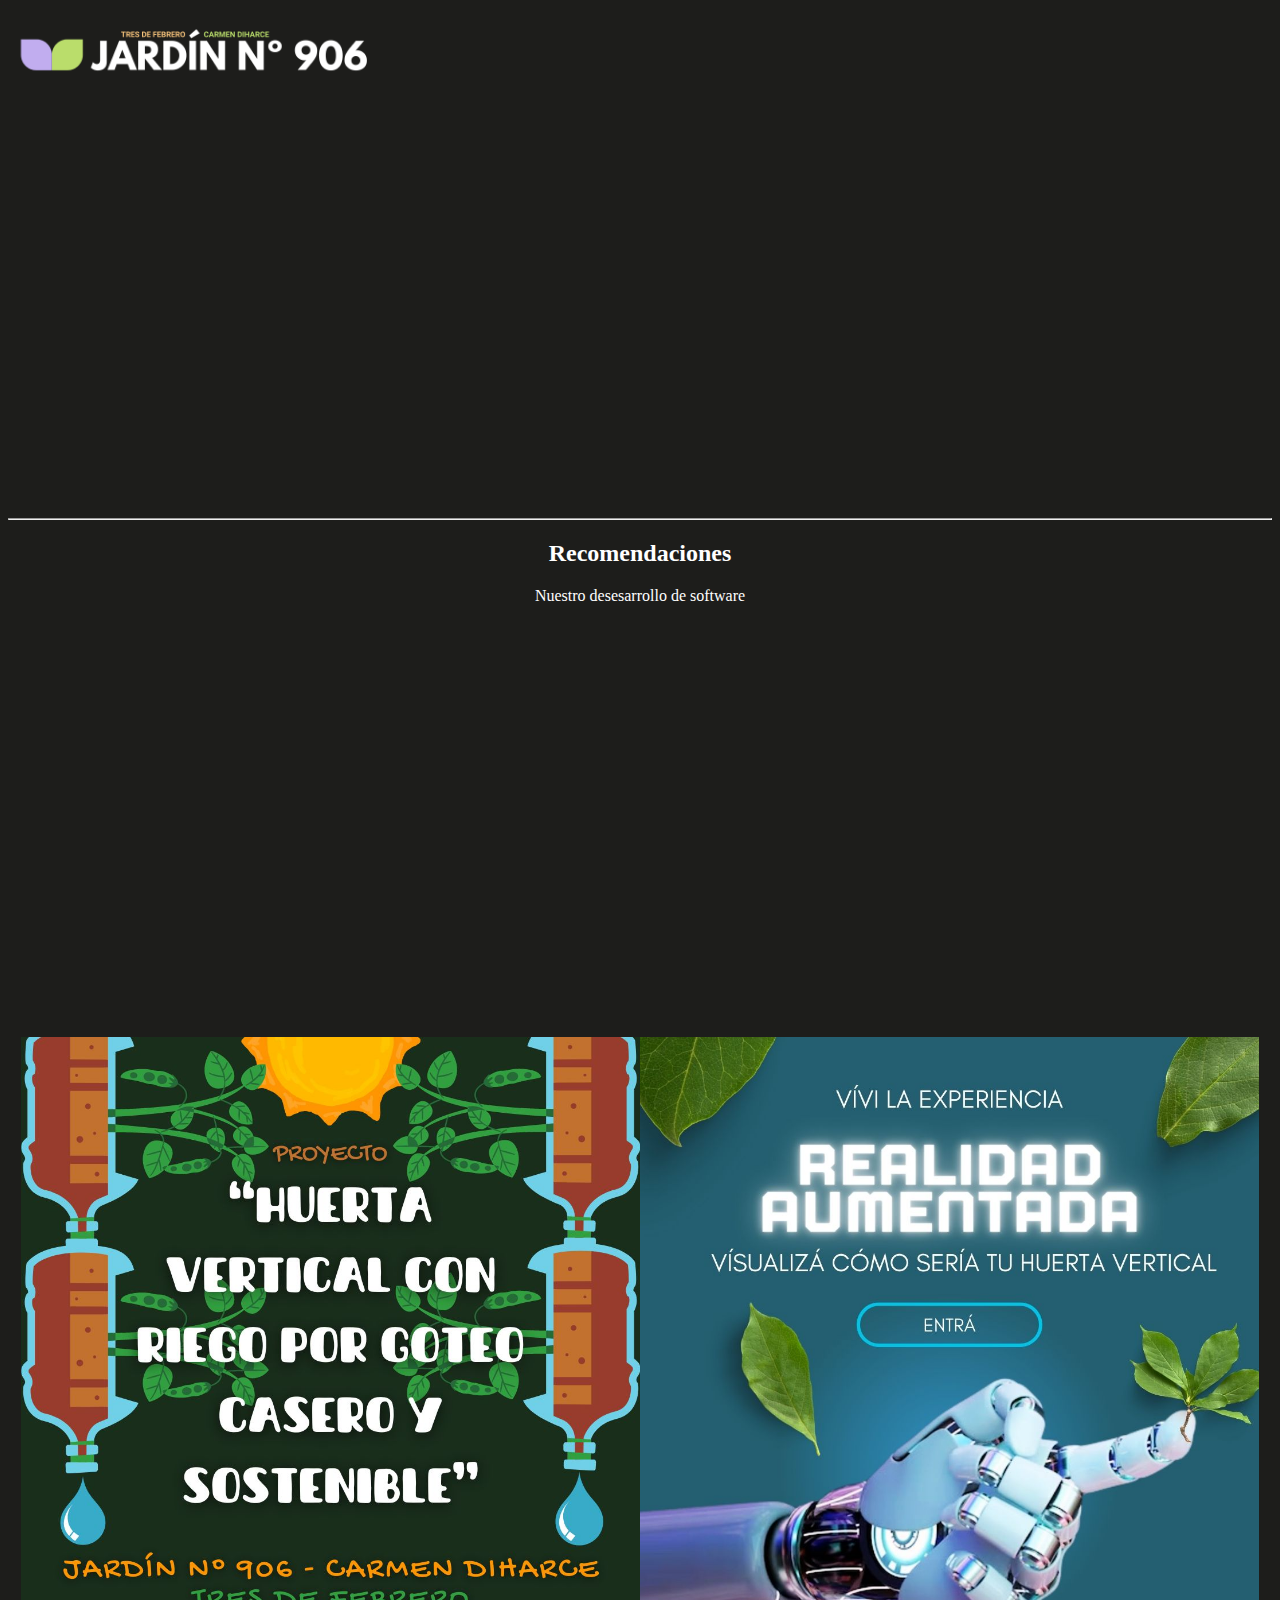
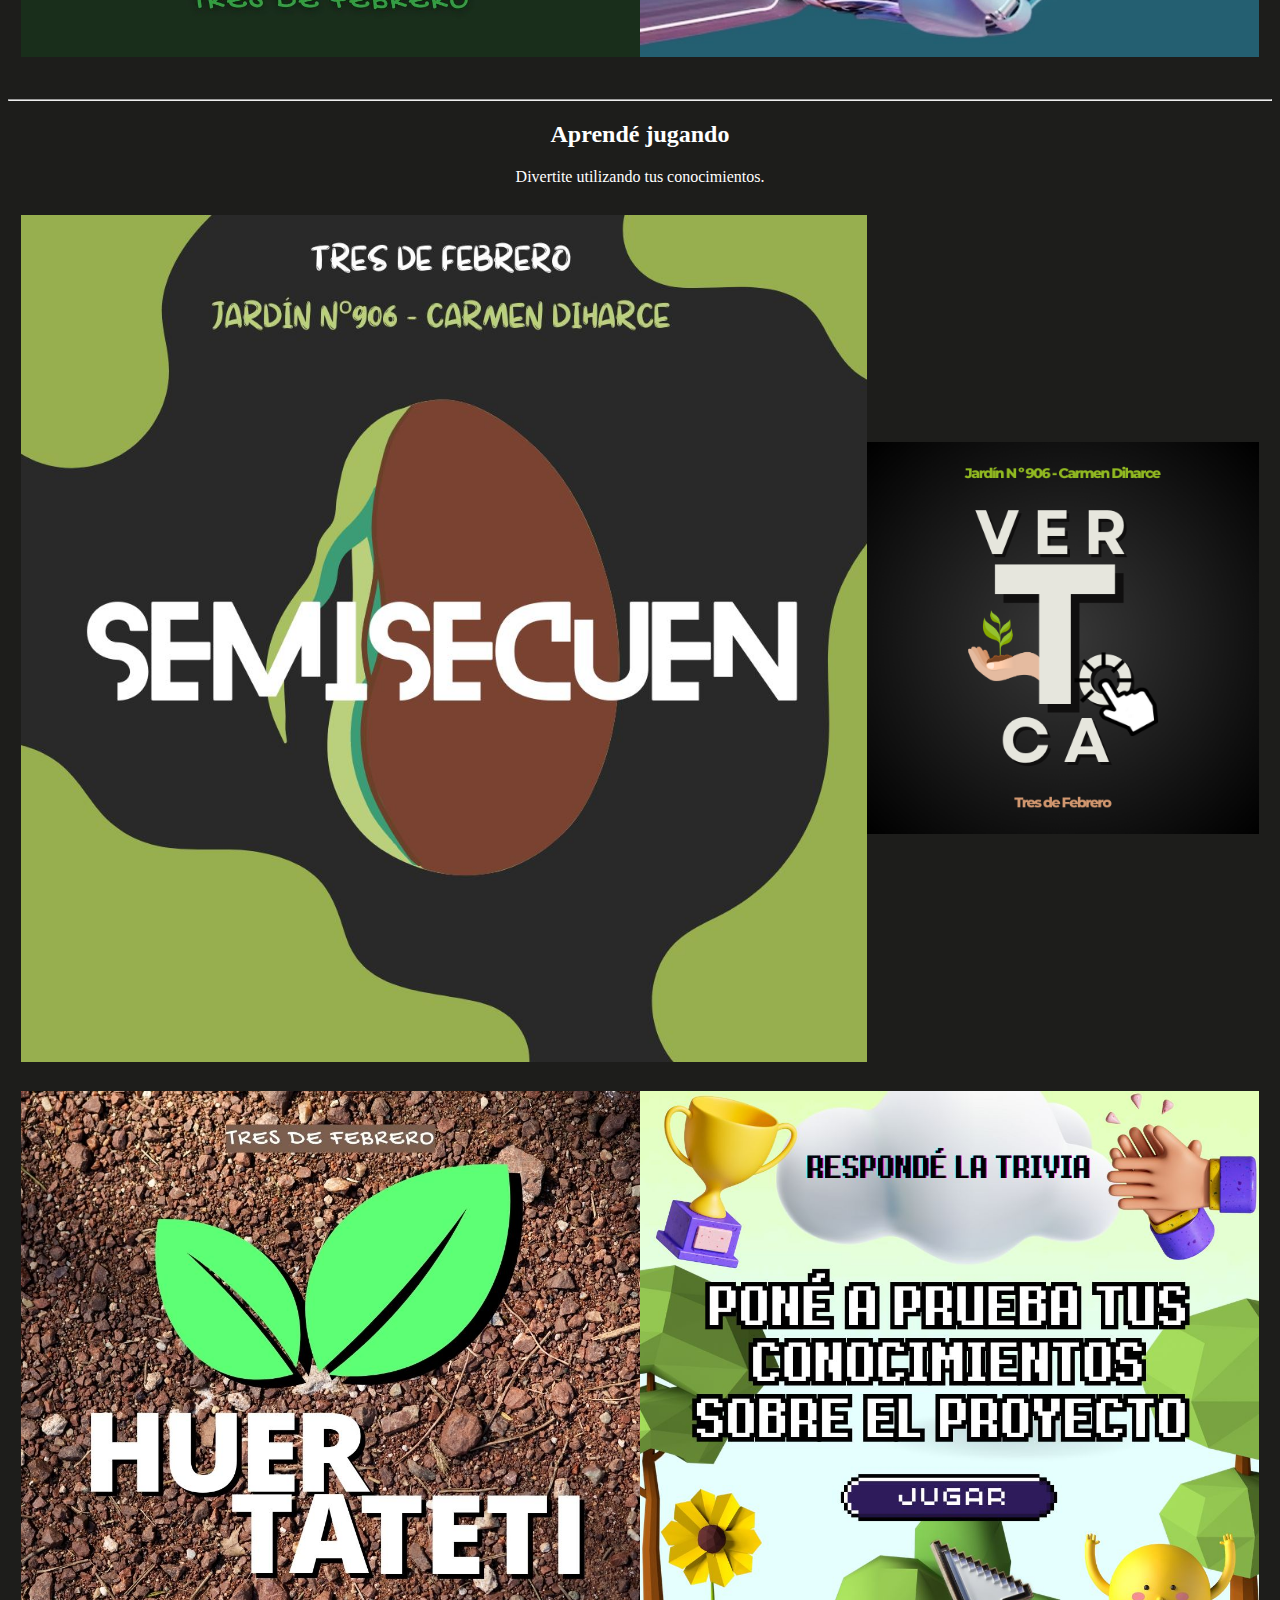
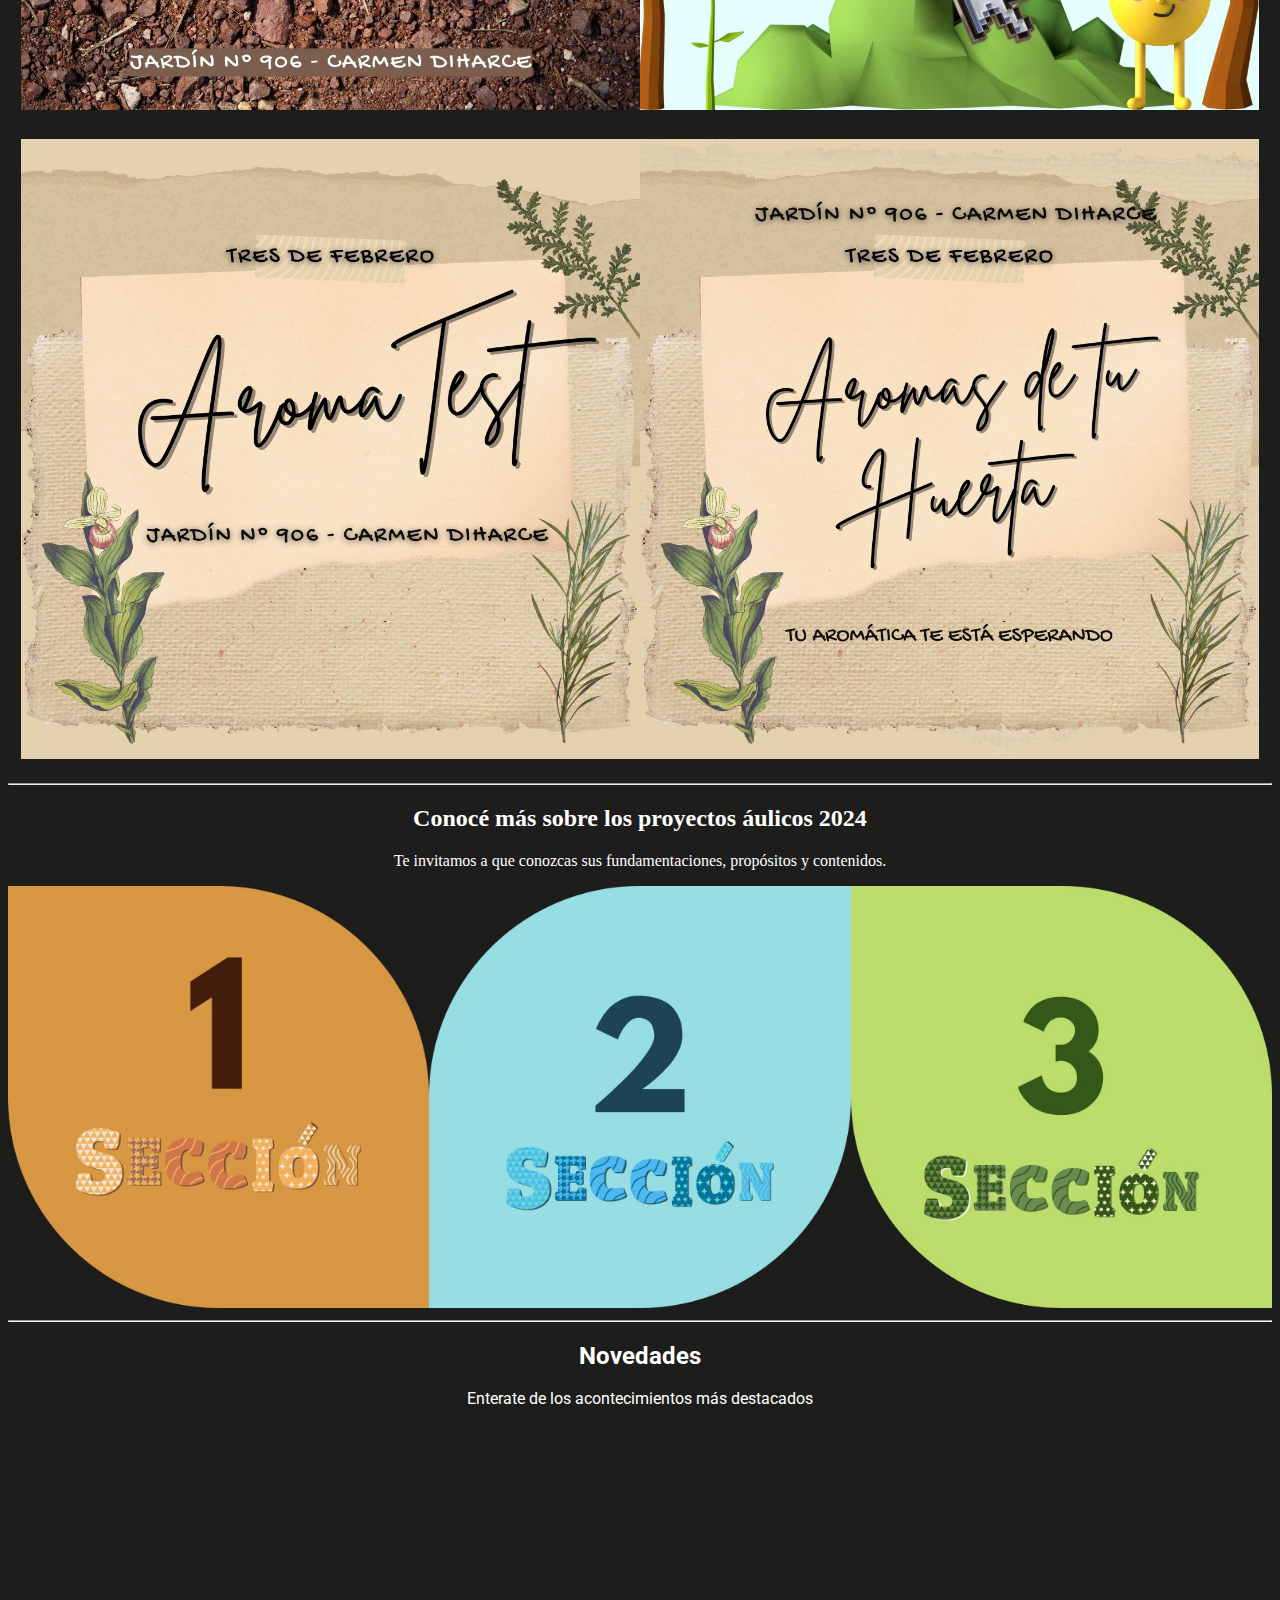
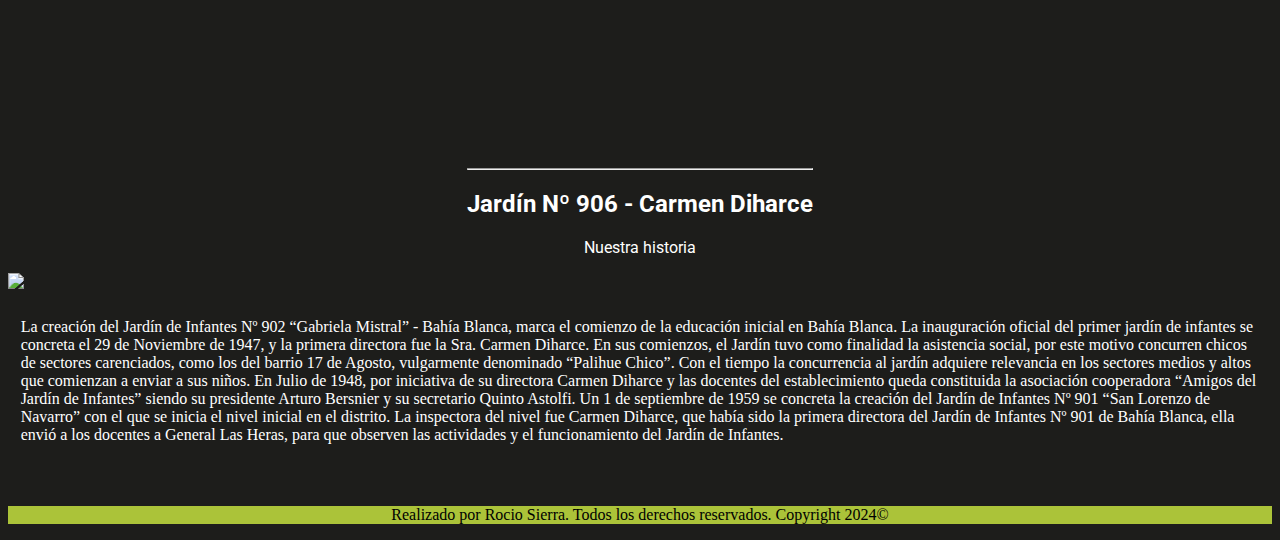
==== index.html @ 46087d5c "Encuesta, gráfico y diseño" ====
<!DOCTYPE html>
<html lang="es">

<head>
    <meta charset="UTF-8">
    <meta name="description" content="Jardín Nº 906" />
    <meta name="keywords" content="Educación" />
    <meta name="author" content="Rocio Sierra" />
    <title>Jardín Nº 906 - Carmen Diharce - Tres de Febrero</title>
    <link rel="stylesheet" href="styles.css">
    <link href="https://cdn.jsdelivr.net/npm/bootstrap@5.0.2/dist/css/bootstrap.min.css" rel="stylesheet"
        integrity="sha384-EVSTQN3/azprG1Anm3QDgpJLIm9Nao0Yz1ztcQTwFspd3yD65VohhpuuCOmLASjC" crossorigin="anonymous">
    <link rel="preconnect" href="https://fonts.googleapis.com">
    <link rel="preconnect" href="https://fonts.gstatic.com" crossorigin>
    <link
        href="https://fonts.googleapis.com/css2?family=Roboto:ital,wght@0,100;0,300;0,400;0,500;0,700;0,900;1,100;1,300;1,400;1,500;1,700;1,900&display=swap"
        rel="stylesheet">
    <link
        href="https://fonts.googleapis.com/css2?family=League+Spartan:wght@100..900&family=Roboto:ital,wght@0,100;0,300;0,400;0,500;0,700;0,900;1,100;1,300;1,400;1,500;1,700;1,900&display=swap"
        rel="stylesheet">
</head>


<body style="background-color: #1D1D1B;">
    <nav class="navbar" style="background-color: #1D1D1B;">
        <div class="container-fluid">
            <a class="navbar-brand">
                <img src="./images/JI906.png" alt="Logo" width="30%">
            </a>
        </div>
    </nav>

    <header>

        <div class="col">
            <div class="row">
                <video autoplay loop muted>
                    <source src="./videos/distrital.mp4" type="video/mp4" />
                </video>
            </div>
            
            <br>
            <div clase= "row" style="text-align: center;">
                <hr class="my-4">
                <h2 class="display-4" style="color: white;">Recomendaciones</h2>
                <p class="lead" style="color: white;">Nuestro desesarrollo de software</p>
            </div>
            <div class="row">
                <video autoplay loop muted>
                    <source src="./videos/video34 (1).mp4" type="video/mp4" />
                </video>
            </div>
        </div>
        </div>
    </header>



    <br>

    <main>
        <div class='row' style="padding: 1%;">

            <div class='col'>
                <div class='card'>
                    <a class="stretched-link"
                        href="https://ji906carmendiharce3f.github.io/paginaprincipal/3sec.html"></a>
                    <img src='./images/p.jpg' style="overflow: hidden; width: 100%">
                </div>
            </div>
            <div class='col'>
                <div class='card'>
                    <a class="stretched-link " href="https://mywebar.com/p/huerta-vertical-ji9063df">
                    </a>
                    <img src='./images/ar.jpg' style="overflow: hidden; width: 100%">
                </div>
            </div>

        </div>

        <br>

        <section>
            <div id="Juego" style="text-align: center;">
                <hr class="my-4">
                <h2 class="display-4" style="color: white;">Aprendé jugando</h2>
                <p class="lead" style="color: white;">Divertite utilizando tus conocimientos.</p>
            </div>
            <div class='row' style="padding: 1%;">
                <div class='col'>
                    <div class='card'>
                        <a class="stretched-link" href=""></a>
                        <img src='./images/SemiSecuen.jpg' style="overflow: hidden; width: 100%">
                    </div>
                </div>
                <div class='col'>
                    <div class='card'>
                        <a class="stretched-link" href=""></a>
                        <img src='./images/vertoca.png' style="overflow: hidden; width: 100%">
                    </div>
                </div>

            </div>
            <div class='row' style="padding: 1%;">
                <div class='col'>
                    <div class='card'>
                        <a class="stretched-link" href="https://ji906carmendiharce3f.github.io/huertateti/"></a>
                        <img src='./images/huertateti.jpg' style="overflow: hidden; width: 100%">
                    </div>
                </div>
                <div class='col'>
                    <div class='card'>
                        <a class="stretched-link"
                            href="https://kahoot.it/challenge/03056722?challenge-id=ff71f699-263e-4f38-8a6c-b311dd06b0fb_1719362216821"></a>
                        <img src='./images/juego.jpg' style="overflow: hidden; width: 100%">
                    </div>
                </div>

            </div>
            <div class='row' style="padding: 1%;">

                <div class='col'>
                    <div class='card'>
                        <a class="stretched-link" href="https://ji906carmendiharce3f.github.io/aromatest/"></a>
                        <img src='./images/test.jpg' style="overflow: hidden; width: 100%">
                    </div>
                </div>
                <div class='col'>
                    <div class='card'>
                        <a class="stretched-link" href="https://ji906carmendiharce3f.github.io/aromasdetuhuerta/"></a>
                        <img src='./images/aroma.jpg' style="overflow: hidden; width: 100%">
                    </div>
                </div>


            </div>
        </section>
        <section>
            <div style="text-align: center;">
                <hr class="my-4">
                <h2 class="display-4" style="color: white;">Conocé más sobre los proyectos áulicos 2024</h2>
                <p class="lead" style="color: white;">Te invitamos a que conozcas sus fundamentaciones, propósitos y
                    contenidos.</p>
            </div>

            <div class='row'>
                <div class='col'>
                    <div class='card'>
                        <a class="stretched-link"
                            href="https://ji906carmendiharce3f.github.io/paginaprincipal/1sec.html"></a>
                        <img src='./images/1s.jpg' style="overflow: hidden; width: 100%">


                    </div>
                </div>
                <div class='col'>
                    <div class='card'>
                        <a class="stretched-link"
                            href="https://ji906carmendiharce3f.github.io/paginaprincipal/2sec.html">
                        </a><img src='./images/2s.jpg' style="overflow: hidden; width: 100%">
                    </div>
                </div>
                <div class='col'>
                    <div class='card'>
                        <a class="stretched-link"
                            href="https://ji906carmendiharce3f.github.io/paginaprincipal/3sec.html">
                        </a><img src='./images/3s.jpg' style="overflow: hidden; width: 100%">

                    </div>
                </div>
            </div>

        </section>

        <div class="jumbotron" id="Noticias">
            <hr class="my-4">
            <h2 class="display-4" style="color: white;">Novedades</h2>
            <p class="lead" style="color: white;">Enterate de los acontecimientos más destacados</p>
        </div>
        <div class='row'>
            <div class='col'>
                <a class="stretched-link"></a>
                <video class="w-100" autoplay loop muted>
                    <source src="./videos/habitar.mp4" type="video/mp4" />
                </video>
            </div>
        </div>
        <br>
        <div class='row'>
            <div class='col'>
                <a class="stretched-link"></a>
                <video class="w-100" autoplay loop muted>
                    <source src="./videos/9dejulio.mp4" type="video/mp4" />
                </video>
            </div>
            <div class='col'>
                <a class="stretched-link"></a>
                <video class="w-100" autoplay loop muted>
                    <source src="./videos/20.mp4" type="video/mp4" />
                </video>
            </div>
        </div>
    </main>
    <br>
    <section>
        <div class="container " id="Jardin">
            <div class="row text-center">
                <div class="jumbotron">
                    <hr class="my-4">
                    <h2 class="display-4" style="color: white;">Jardín Nº 906 - Carmen Diharce</h2>
                    <p class="lead" style="color: white;">Nuestra historia</p>
                </div>
            </div>

            <div class="row text-center">
                <div class=" col align-self-center ">
                    <img src='./images/frente.JPG' class="img-fluid" width="auto">
                    <p class="lead" style="color: white; padding: 1%;"> La creación del Jardín de Infantes Nº 902
                        “Gabriela Mistral” - Bahía Blanca, marca el comienzo de la educación inicial en Bahía
                        Blanca.
                        La inauguración oficial del primer jardín de infantes se concreta el 29 de Noviembre de
                        1947, y la primera directora fue la Sra. Carmen Diharce. En sus comienzos, el Jardín tuvo
                        como finalidad la asistencia social, por este motivo concurren chicos de sectores
                        carenciados, como los del barrio 17 de Agosto, vulgarmente denominado “Palihue Chico”.
                        Con el tiempo la concurrencia al jardín adquiere relevancia en los sectores medios y altos
                        que comienzan a enviar a sus niños. En Julio de 1948, por iniciativa de su directora Carmen
                        Diharce y las docentes del establecimiento queda constituida la asociación cooperadora
                        “Amigos del Jardín de Infantes” siendo su presidente Arturo Bersnier y su secretario Quinto
                        Astolfi. Un 1 de septiembre de 1959 se concreta la creación del Jardín de Infantes Nº 901
                        “San Lorenzo de Navarro” con el que se inicia el nivel inicial en el distrito.
                        La inspectora del nivel fue Carmen Diharce, que había sido la primera directora del Jardín
                        de Infantes Nº 901 de Bahía Blanca, ella envió a los docentes a General Las Heras, para que
                        observen las actividades y el funcionamiento del Jardín de Infantes.</p>
                </div>
            </div>
        </div>
    </section>
    <br>


    <footer style="background-color: #ABC339; text-align: center; font-family: 'Georgia'; font-size:medium" ;>
        <p>Realizado por Rocio Sierra. Todos los derechos reservados. Copyright 2024©</p>
    </footer>

</body>

</html>
---- styles.css ----
.navbar .navbar-expand-lg li a {
  color: white;
}

.jumbotron {
  background-position: center;
  text-align: center;
  /**height: 200px;*/
  color: black;
  font-family: 'Roboto';
}

.titulo-articulo-index {
  text-align: center;
  font-family: 'League Spartan';
  font-size: large;
  color: black;
}

.card {
  text-align: center;
  font-family: 'Roboto';
  font-size: medium;
  color: #1D1D1B;

}


.titulo-articulo-index {
  margin: 2%;
}

.roboto-thin {
  font-family: "Roboto", sans-serif;
  font-weight: 100;
  font-style: normal;
}

.roboto-light {
  font-family: "Roboto", sans-serif;
  font-weight: 300;
  font-style: normal;
}

.roboto-regular {
  font-family: "Roboto", sans-serif;
  font-weight: 400;
  font-style: normal;
}

.roboto-medium {
  font-family: "Roboto", sans-serif;
  font-weight: 500;
  font-style: normal;
}

.roboto-bold {
  font-family: "Roboto", sans-serif;
  font-weight: 700;
  font-style: normal;
}

.roboto-black {
  font-family: "Roboto", sans-serif;
  font-weight: 900;
  font-style: normal;
}

.roboto-thin-italic {
  font-family: "Roboto", sans-serif;
  font-weight: 100;
  font-style: italic;
}

.roboto-light-italic {
  font-family: "Roboto", sans-serif;
  font-weight: 300;
  font-style: italic;
}

.roboto-regular-italic {
  font-family: "Roboto", sans-serif;
  font-weight: 400;
  font-style: italic;
}

.roboto-medium-italic {
  font-family: "Roboto", sans-serif;
  font-weight: 500;
  font-style: italic;
}

.roboto-bold-italic {
  font-family: "Roboto", sans-serif;
  font-weight: 700;
  font-style: italic;
}

.roboto-black-italic {
  font-family: "Roboto", sans-serif;
  font-weight: 900;
  font-style: italic;
}


.league-spartan {
  font-family: "League Spartan", sans-serif;
  font-optical-sizing: auto;
  font-weight: 555;
  font-style: normal;
}


/* Estilo para el encabezado */
header {
  display: flex;
  /* Utiliza Flexbox para el layout */
  flex-direction: column;
  /* Organiza los elementos en una columna */
  height: 100vh;
  /* Ocupa el 100% de la altura de la ventana del navegador */
  margin: 0;
  /* Elimina márgenes predeterminados */
  padding: 0;
  /* Elimina el padding predeterminado */
}

/* Estilo para la columna que contiene los videos */
.col {
  display: flex;
  /* Utiliza Flexbox para el layout */
  flex-direction: column;
  /* Organiza los videos en una columna */
  height: 100%;
  /* Ocupa toda la altura del header */
}

/* Estilo para cada fila que contiene un video */
.row {
  flex: 1;
  /* Permite que las filas crezcan y se ajusten igualmente */
  display: flex;
  /* Utiliza Flexbox para centrar el contenido */
  justify-content: center;
  /* Centra el video horizontalmente */
  align-items: center;
  /* Centra el video verticalmente */
  overflow: hidden;
  /* Oculta el contenido que se sale del contenedor */
}

/* Estilo para los videos */
video {
  max-width: 100%;
  /* Limita el ancho máximo del video al ancho del contenedor */
  max-height: 100%;
  /* Limita la altura máxima del video a la altura del contenedor */
  object-fit: contain;
  /* Ajusta el video para que se ajuste dentro del contenedor sin distorsión */
}
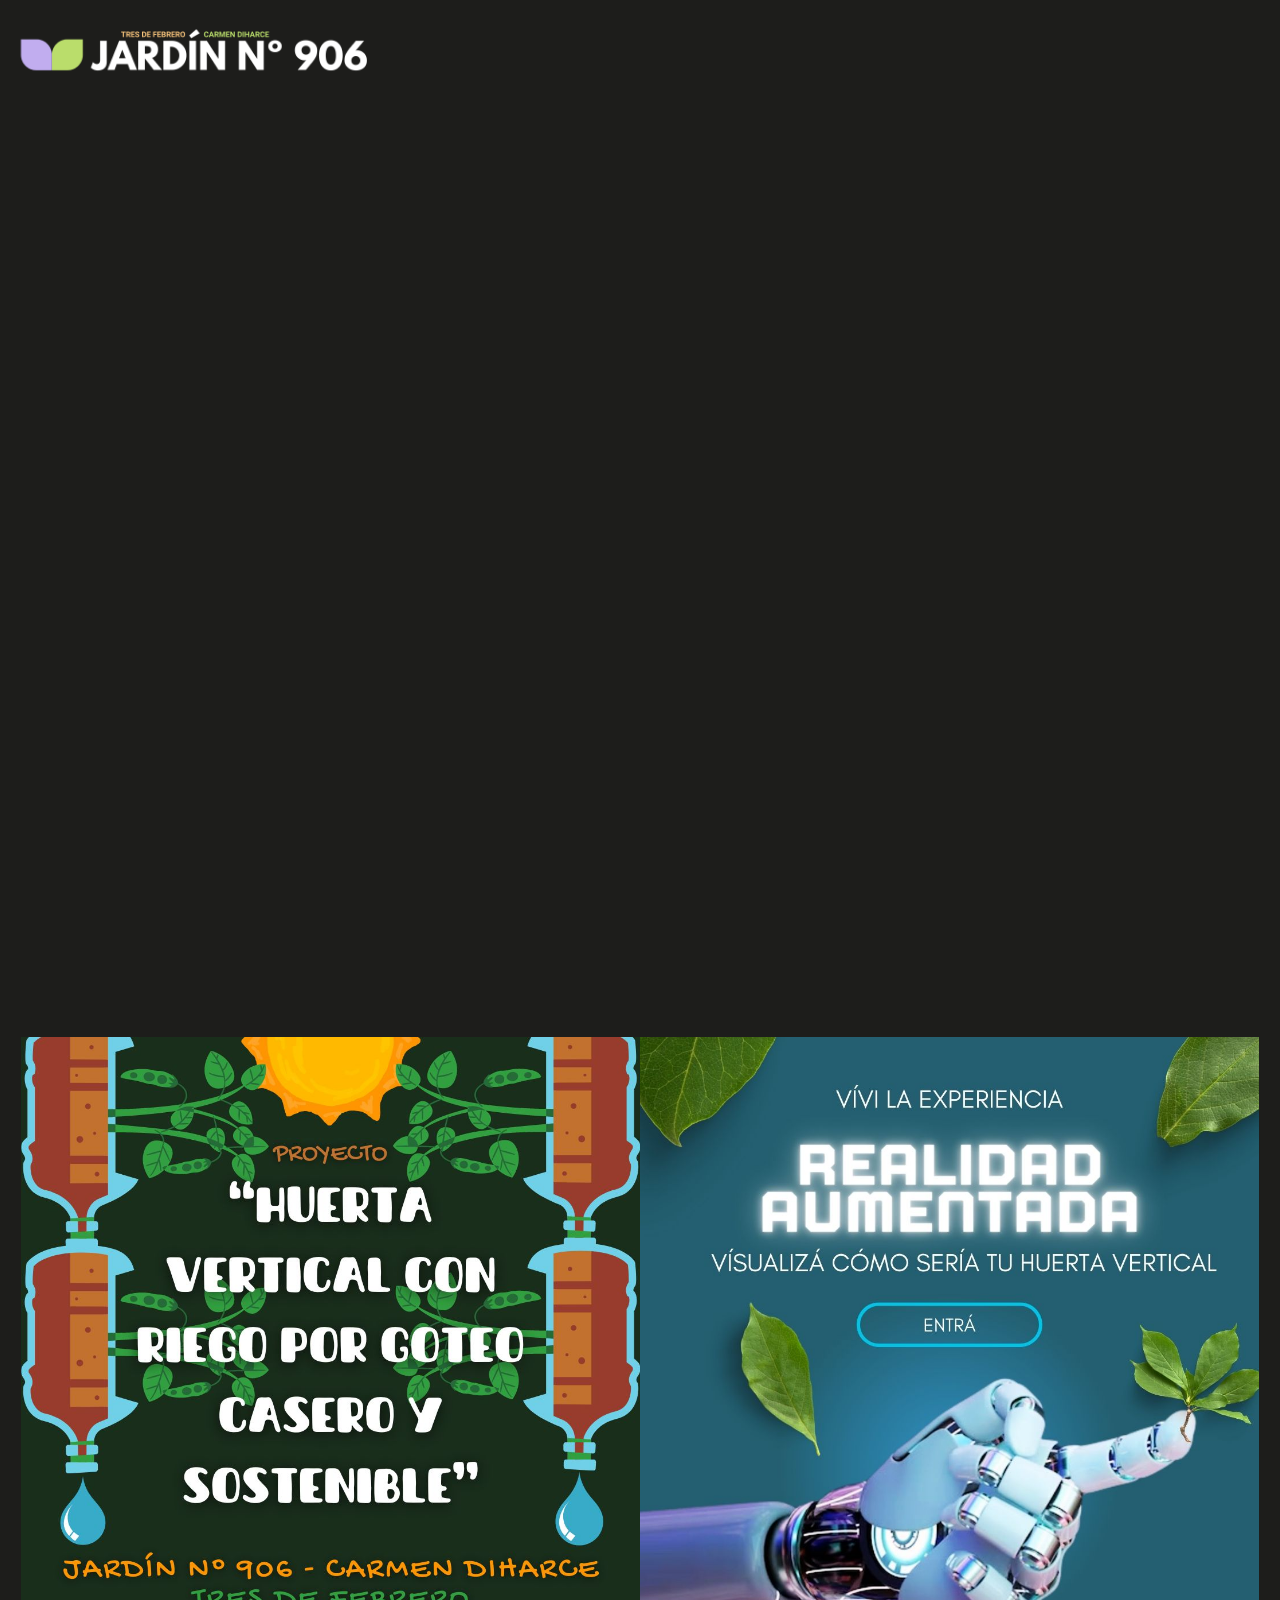
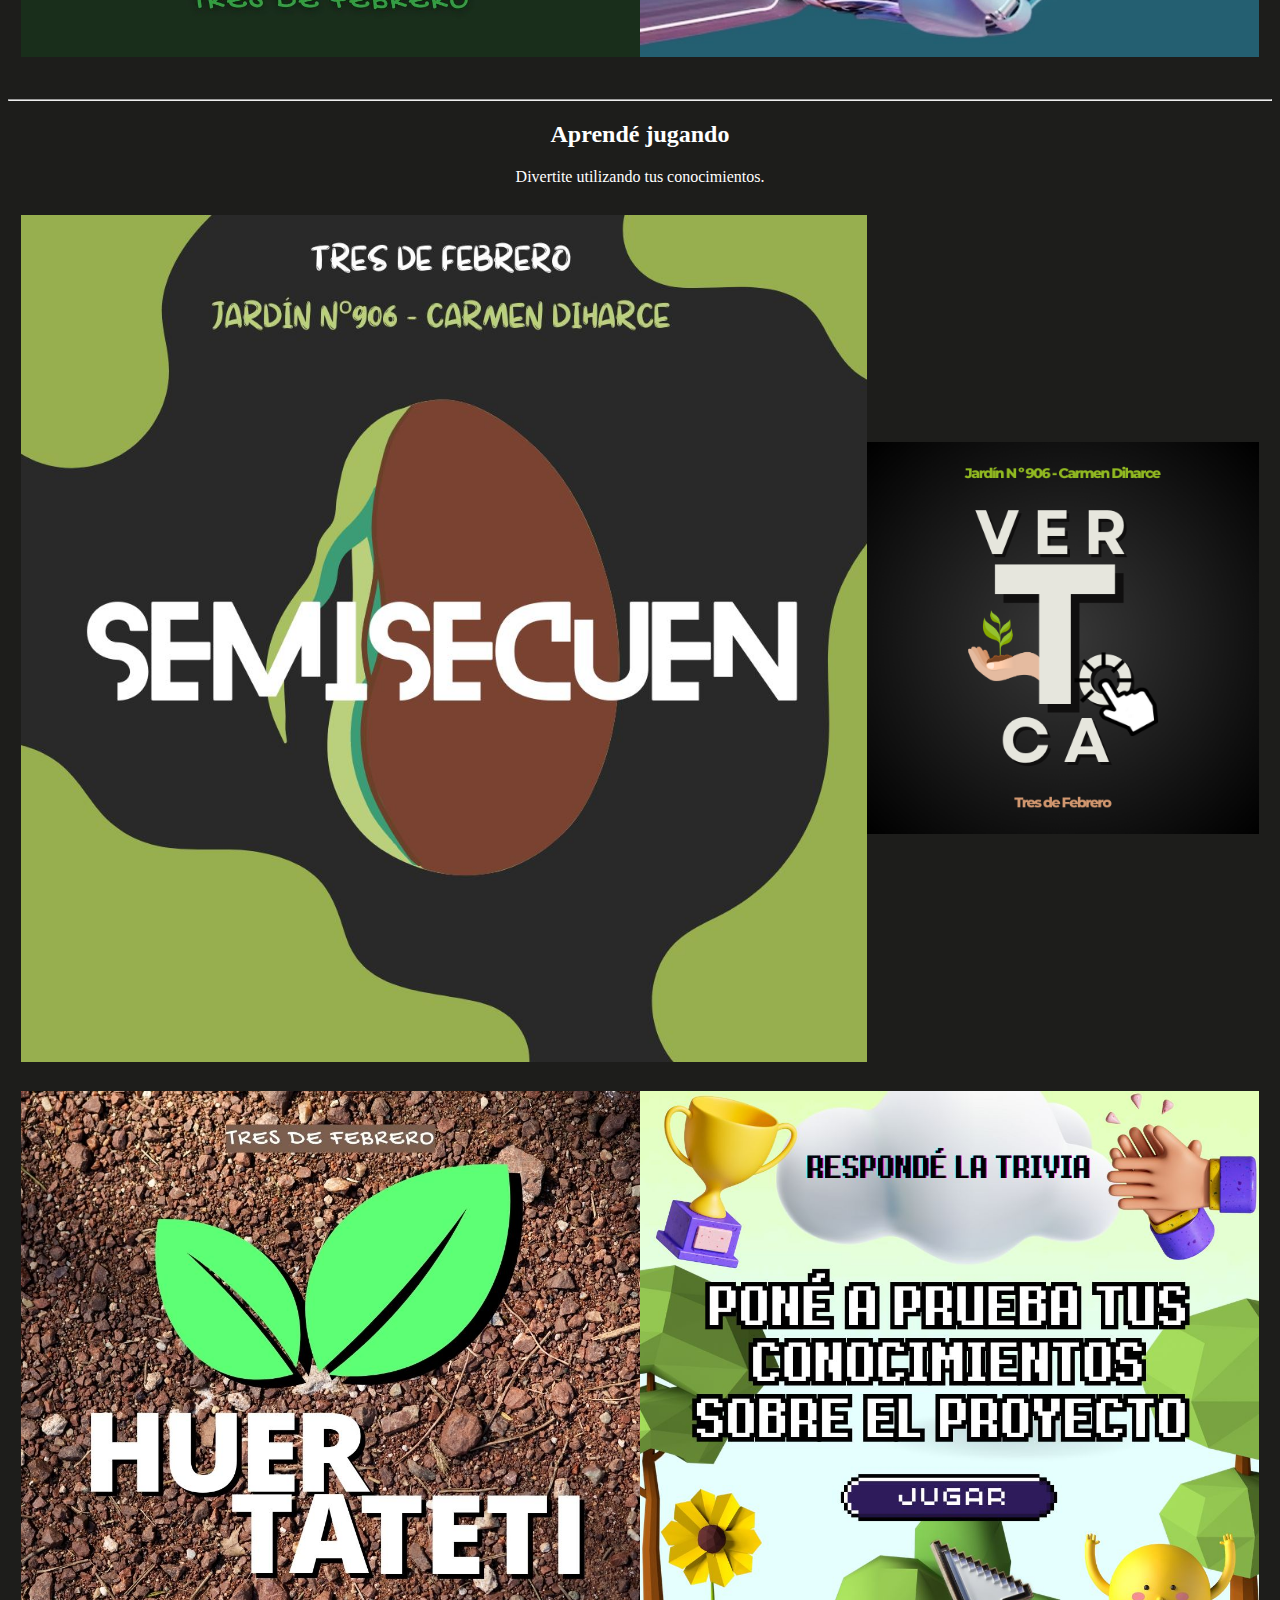
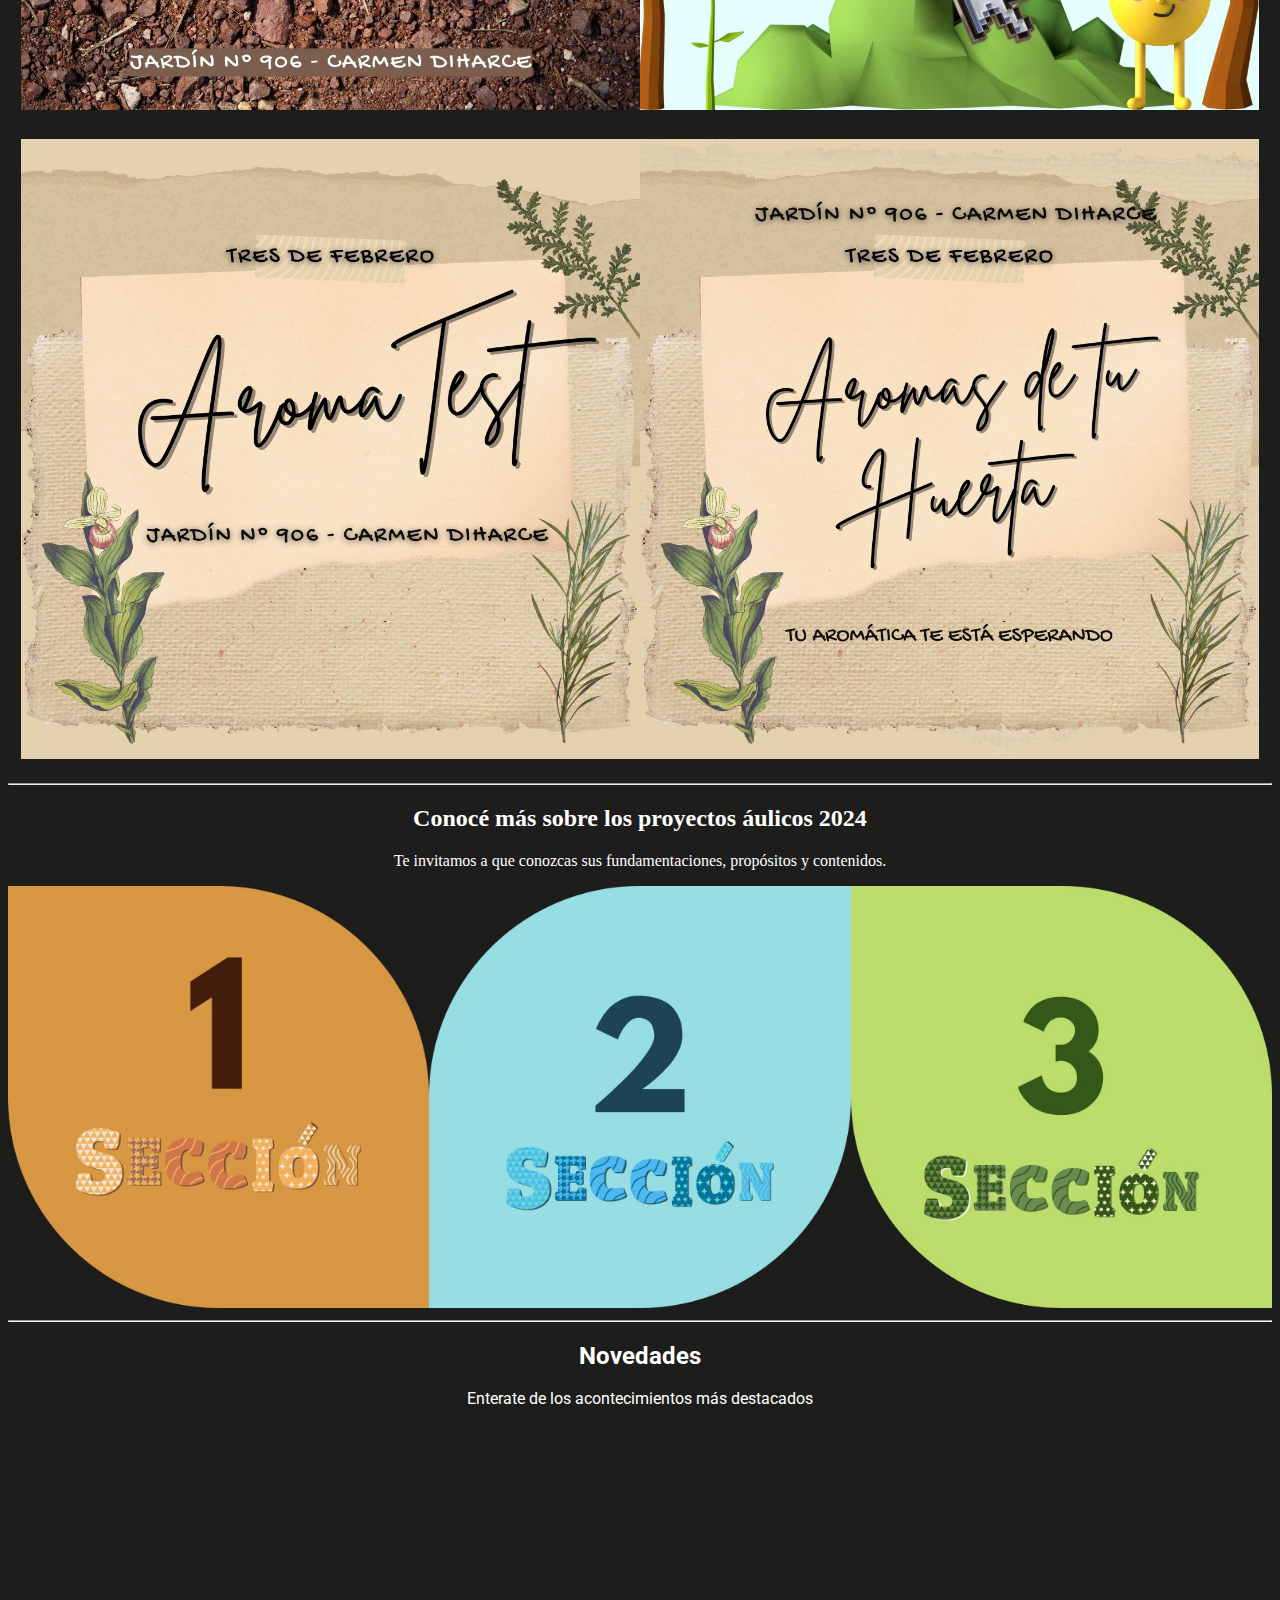
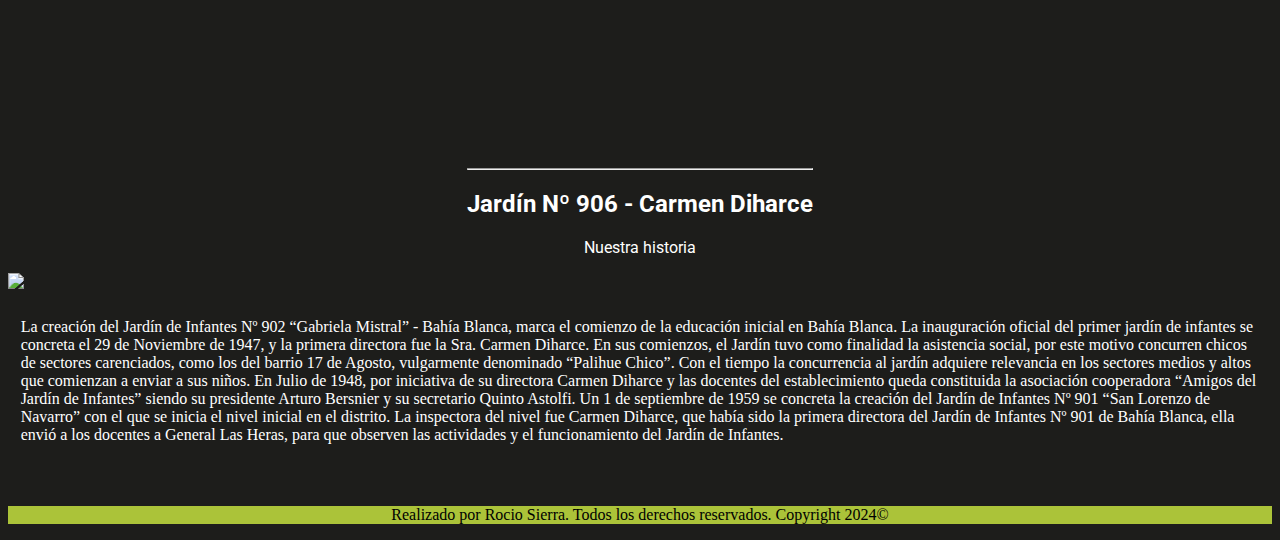
==== commit 78538292: "Update index.html" ====
--- a/index.html
+++ b/index.html
@@ -40,11 +40,7 @@
             </div>
             
             <br>
-            <div clase= "row" style="text-align: center;">
-                <hr class="my-4">
-                <h2 class="display-4" style="color: white;">Recomendaciones</h2>
-                <p class="lead" style="color: white;">Nuestro desesarrollo de software</p>
-            </div>
+         
             <div class="row">
                 <video autoplay loop muted>
                     <source src="./videos/video34 (1).mp4" type="video/mp4" />
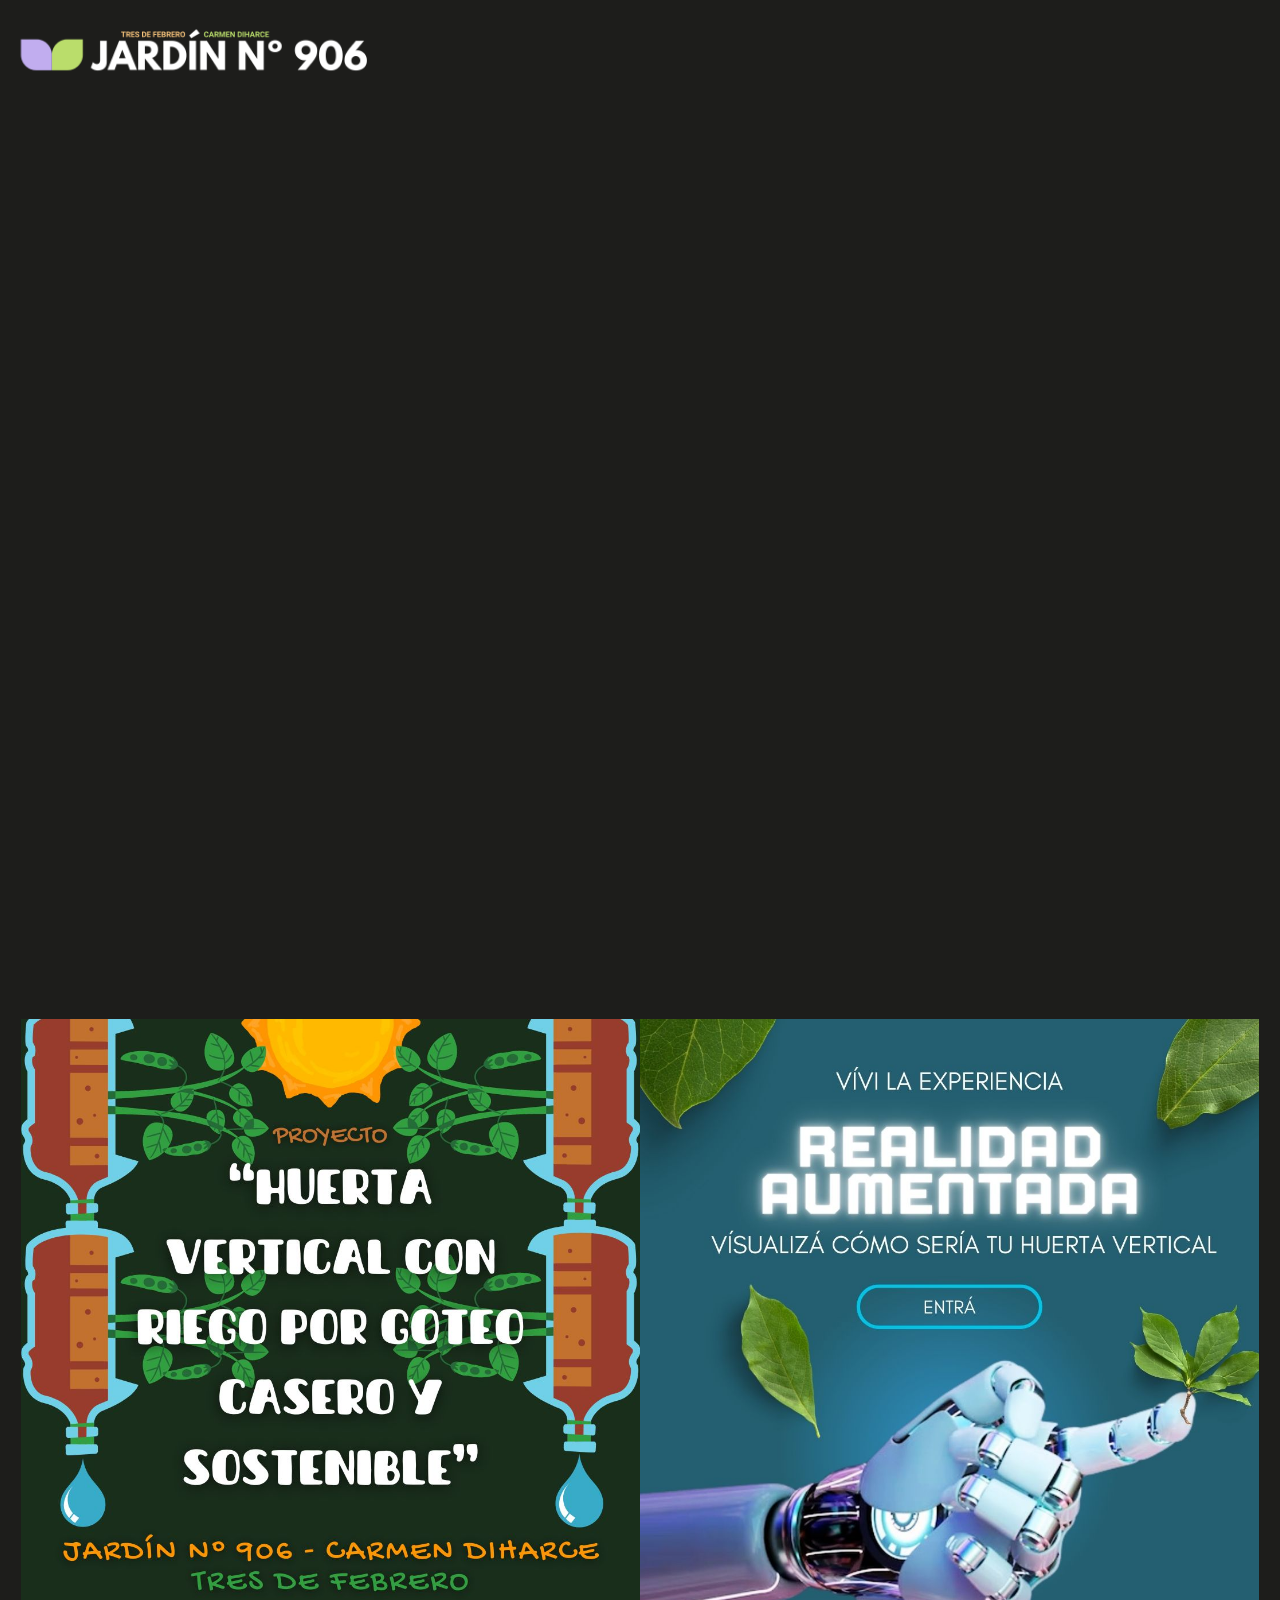
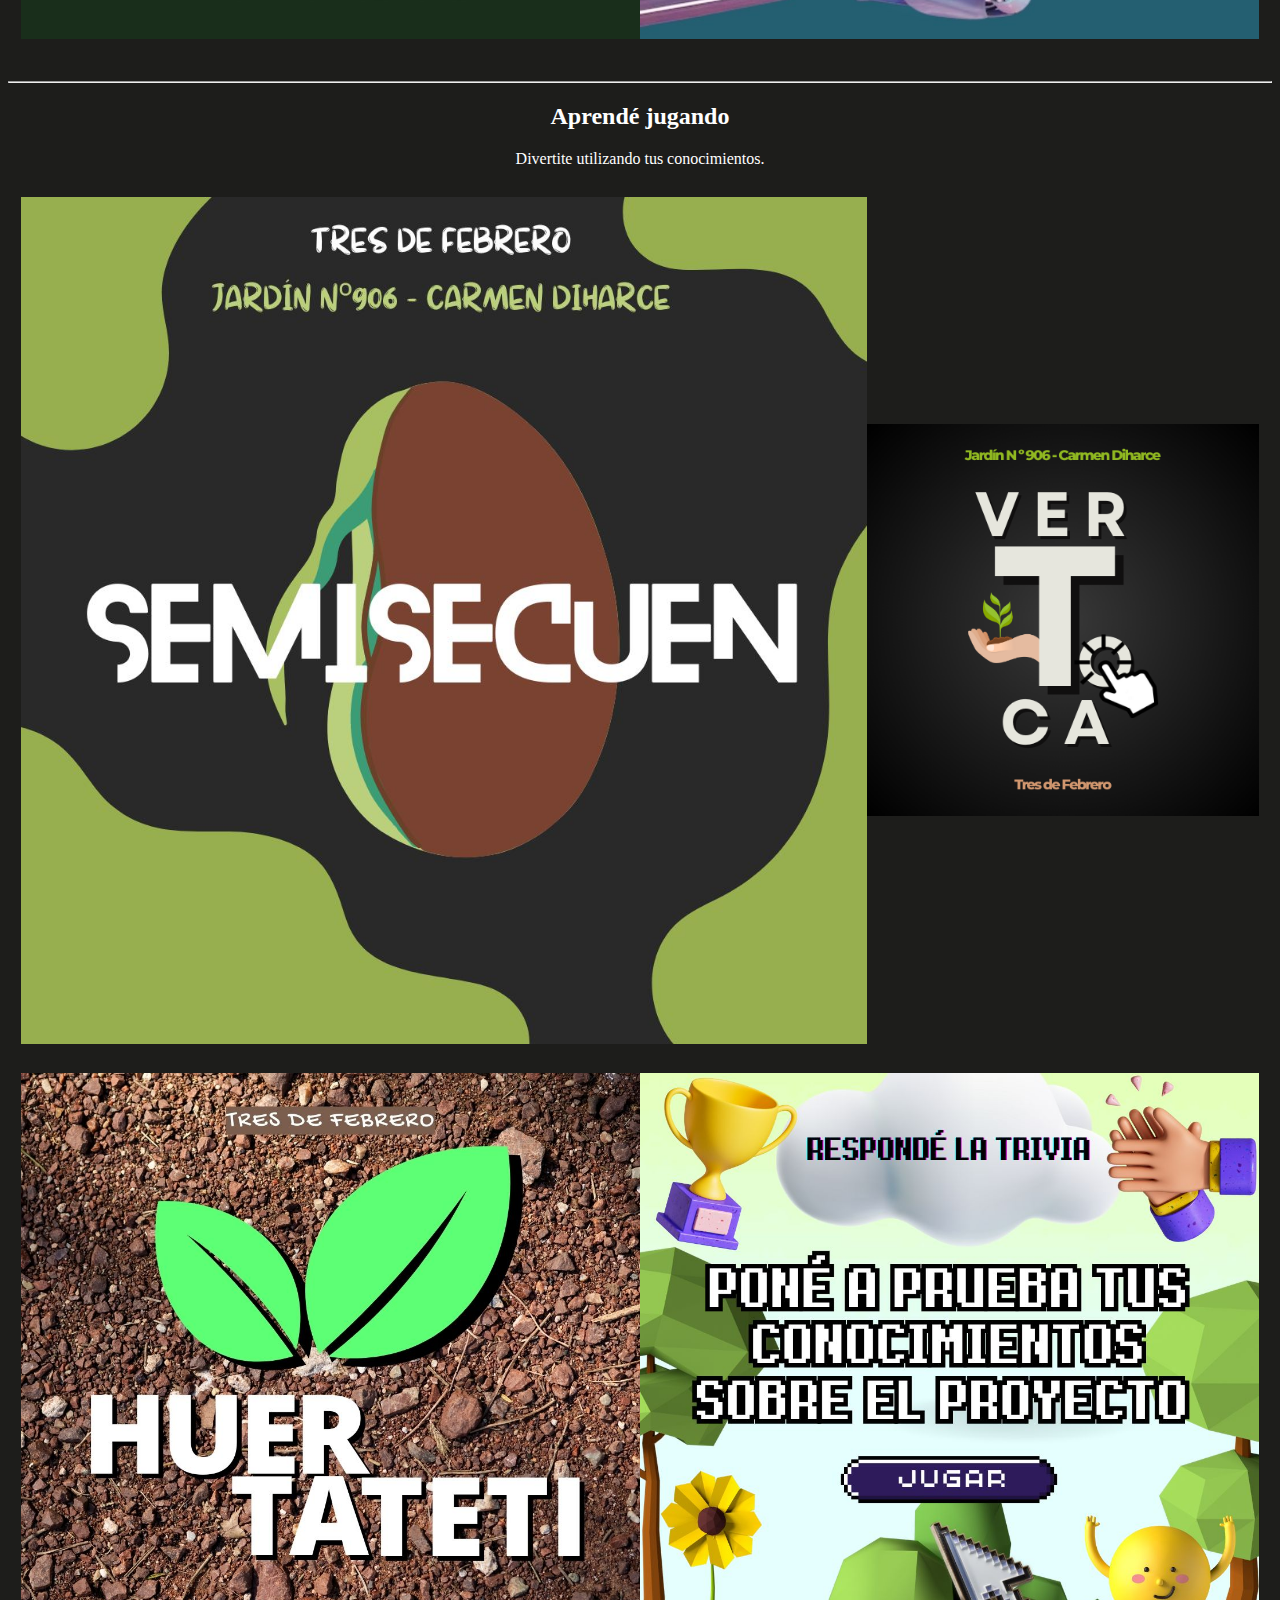
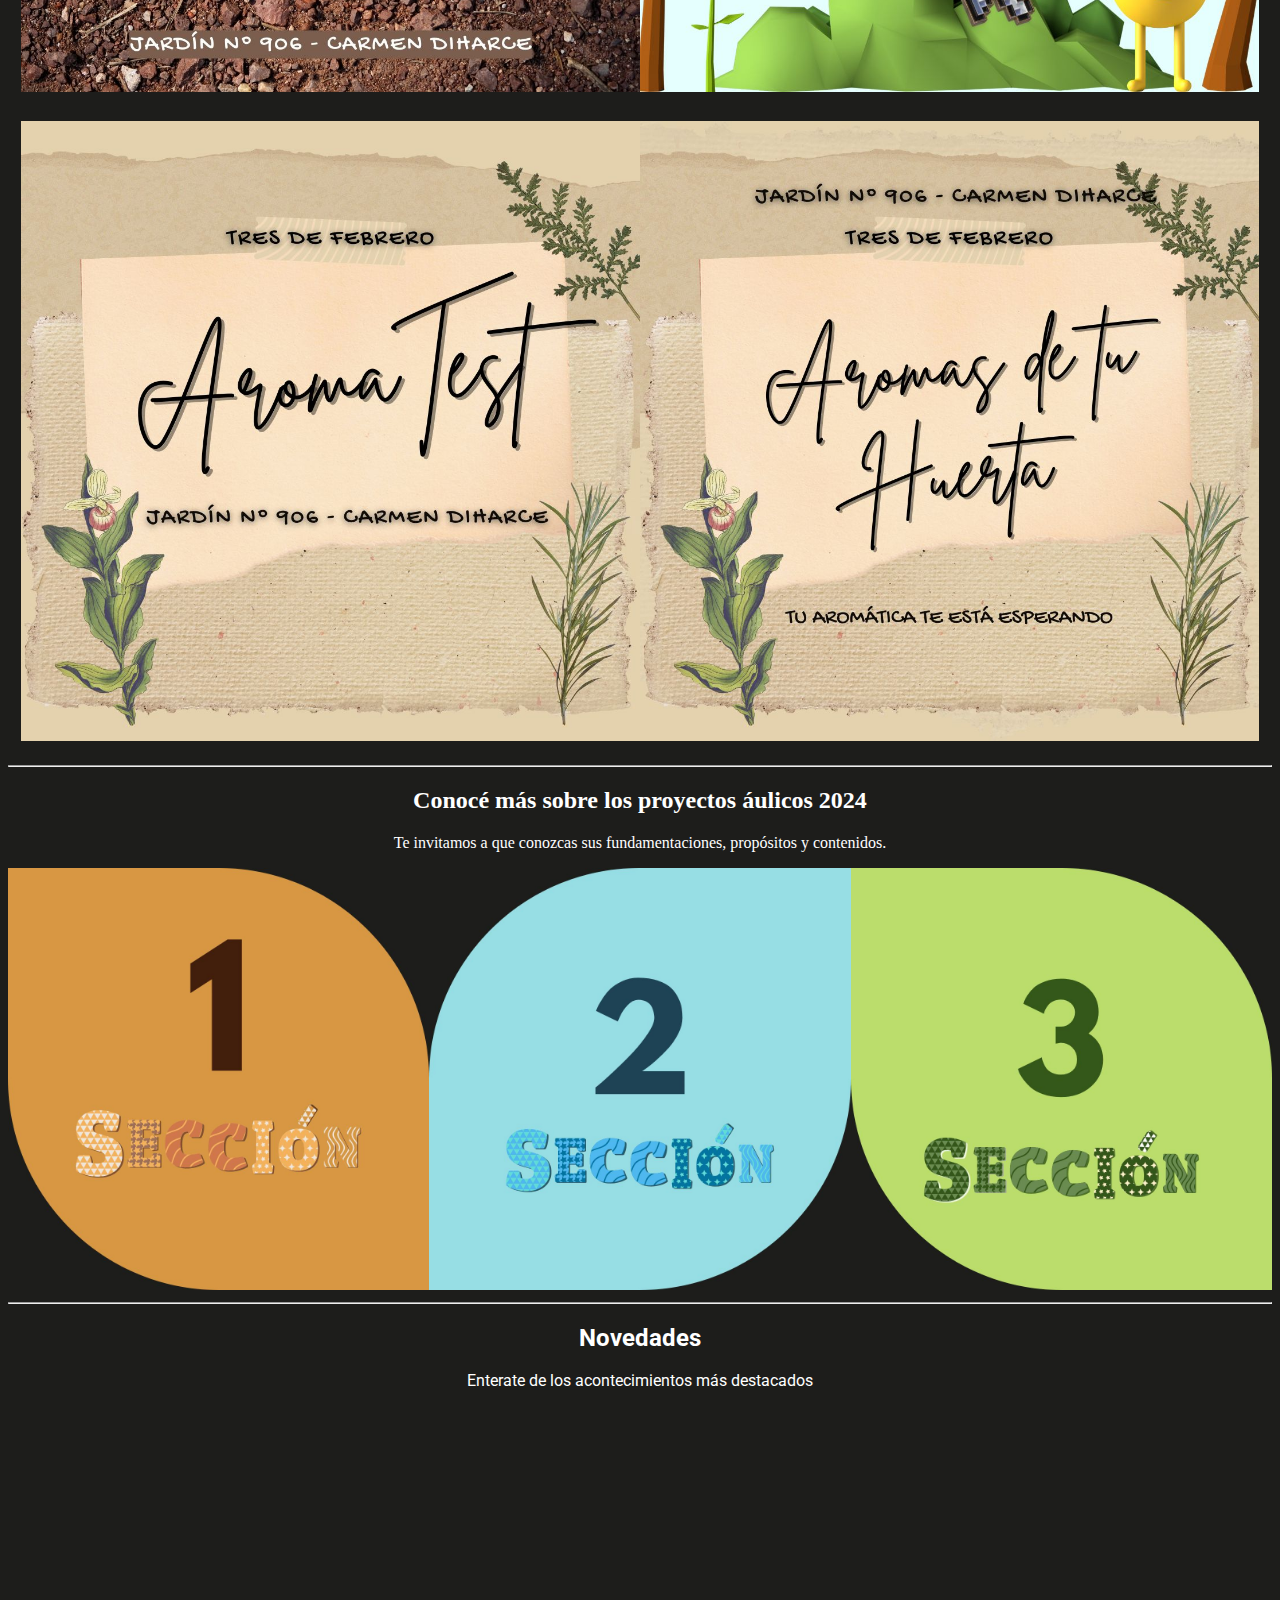
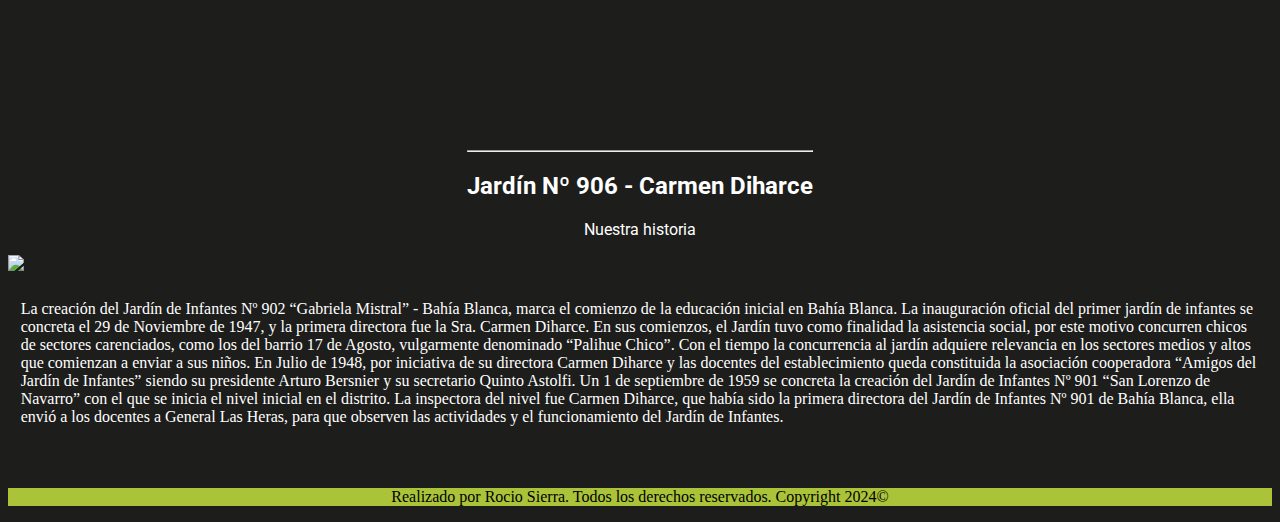
==== commit 453f85ab: "Update index.html" ====
--- a/index.html
+++ b/index.html
@@ -38,9 +38,7 @@
                     <source src="./videos/distrital.mp4" type="video/mp4" />
                 </video>
             </div>
-            
-            <br>
-         
+        
             <div class="row">
                 <video autoplay loop muted>
                     <source src="./videos/video34 (1).mp4" type="video/mp4" />
@@ -49,10 +47,6 @@
         </div>
         </div>
     </header>
-
-
-
-    <br>
 
     <main>
         <div class='row' style="padding: 1%;">
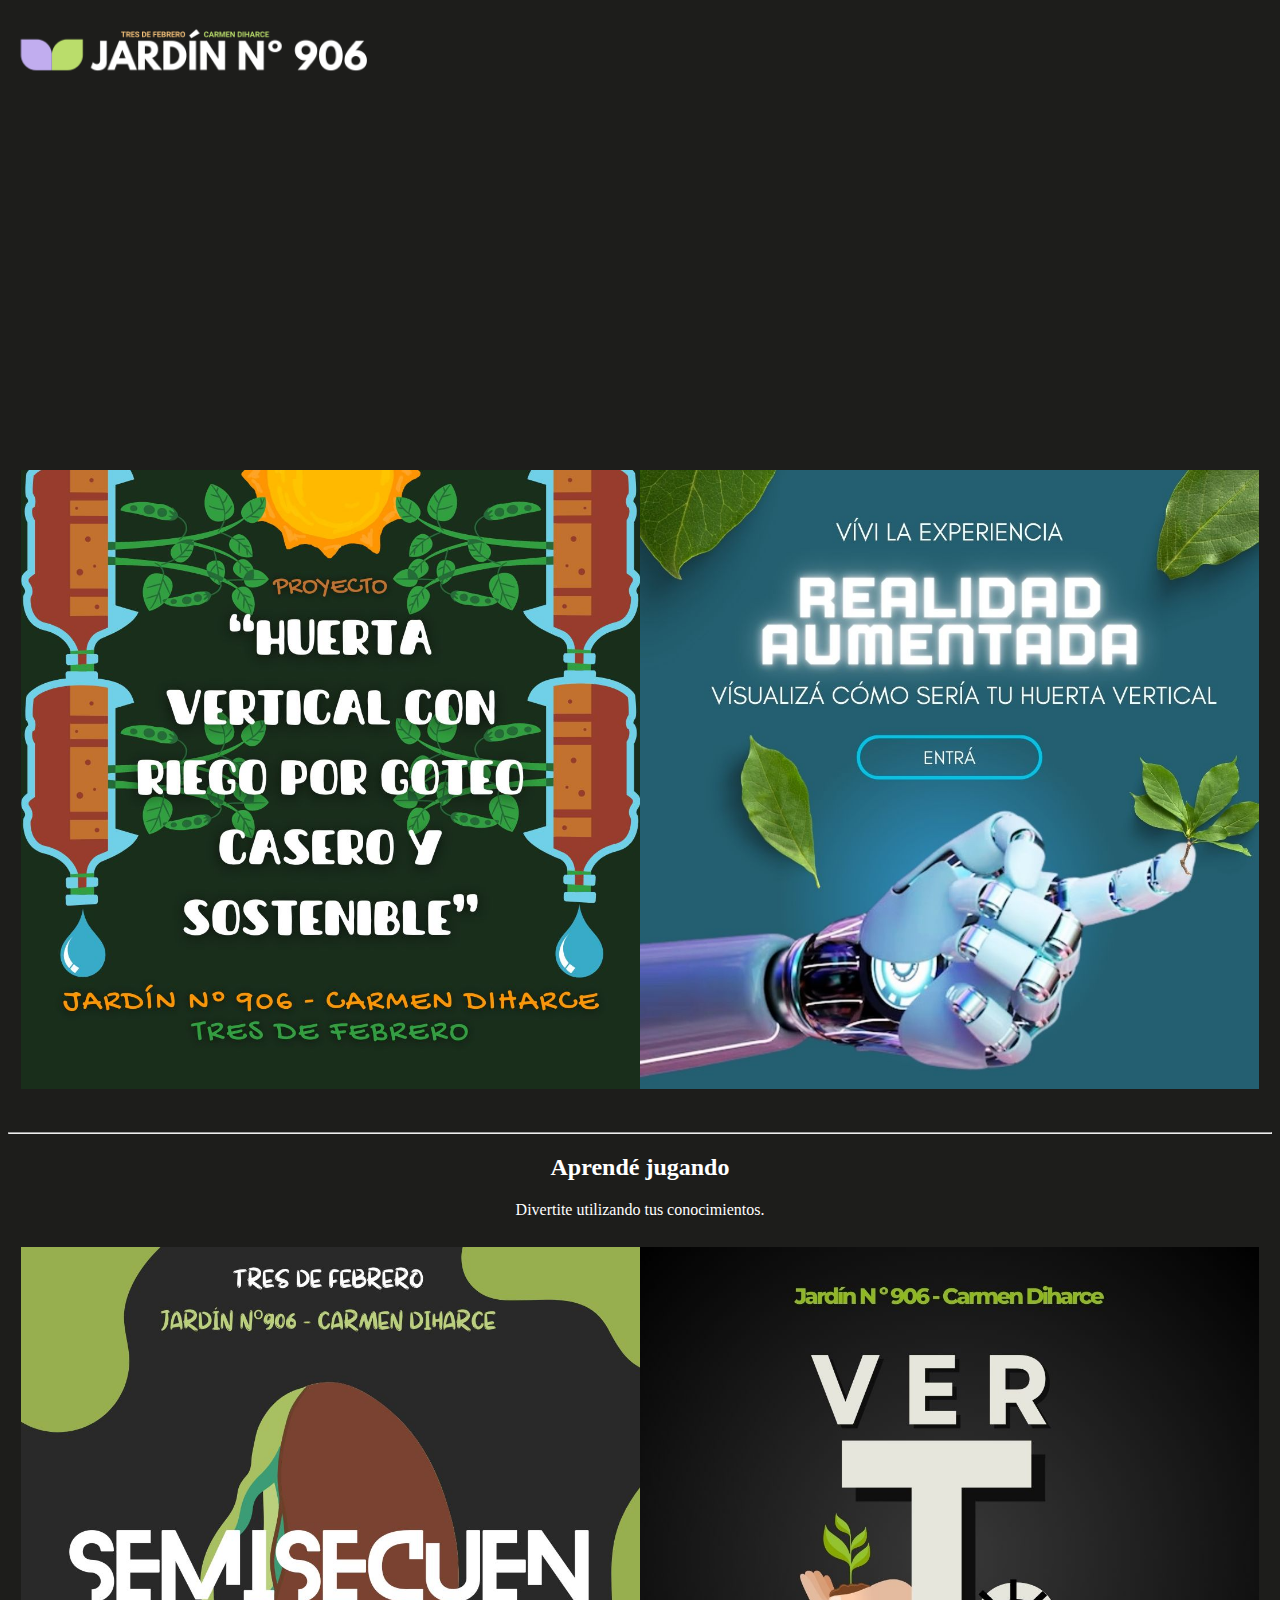
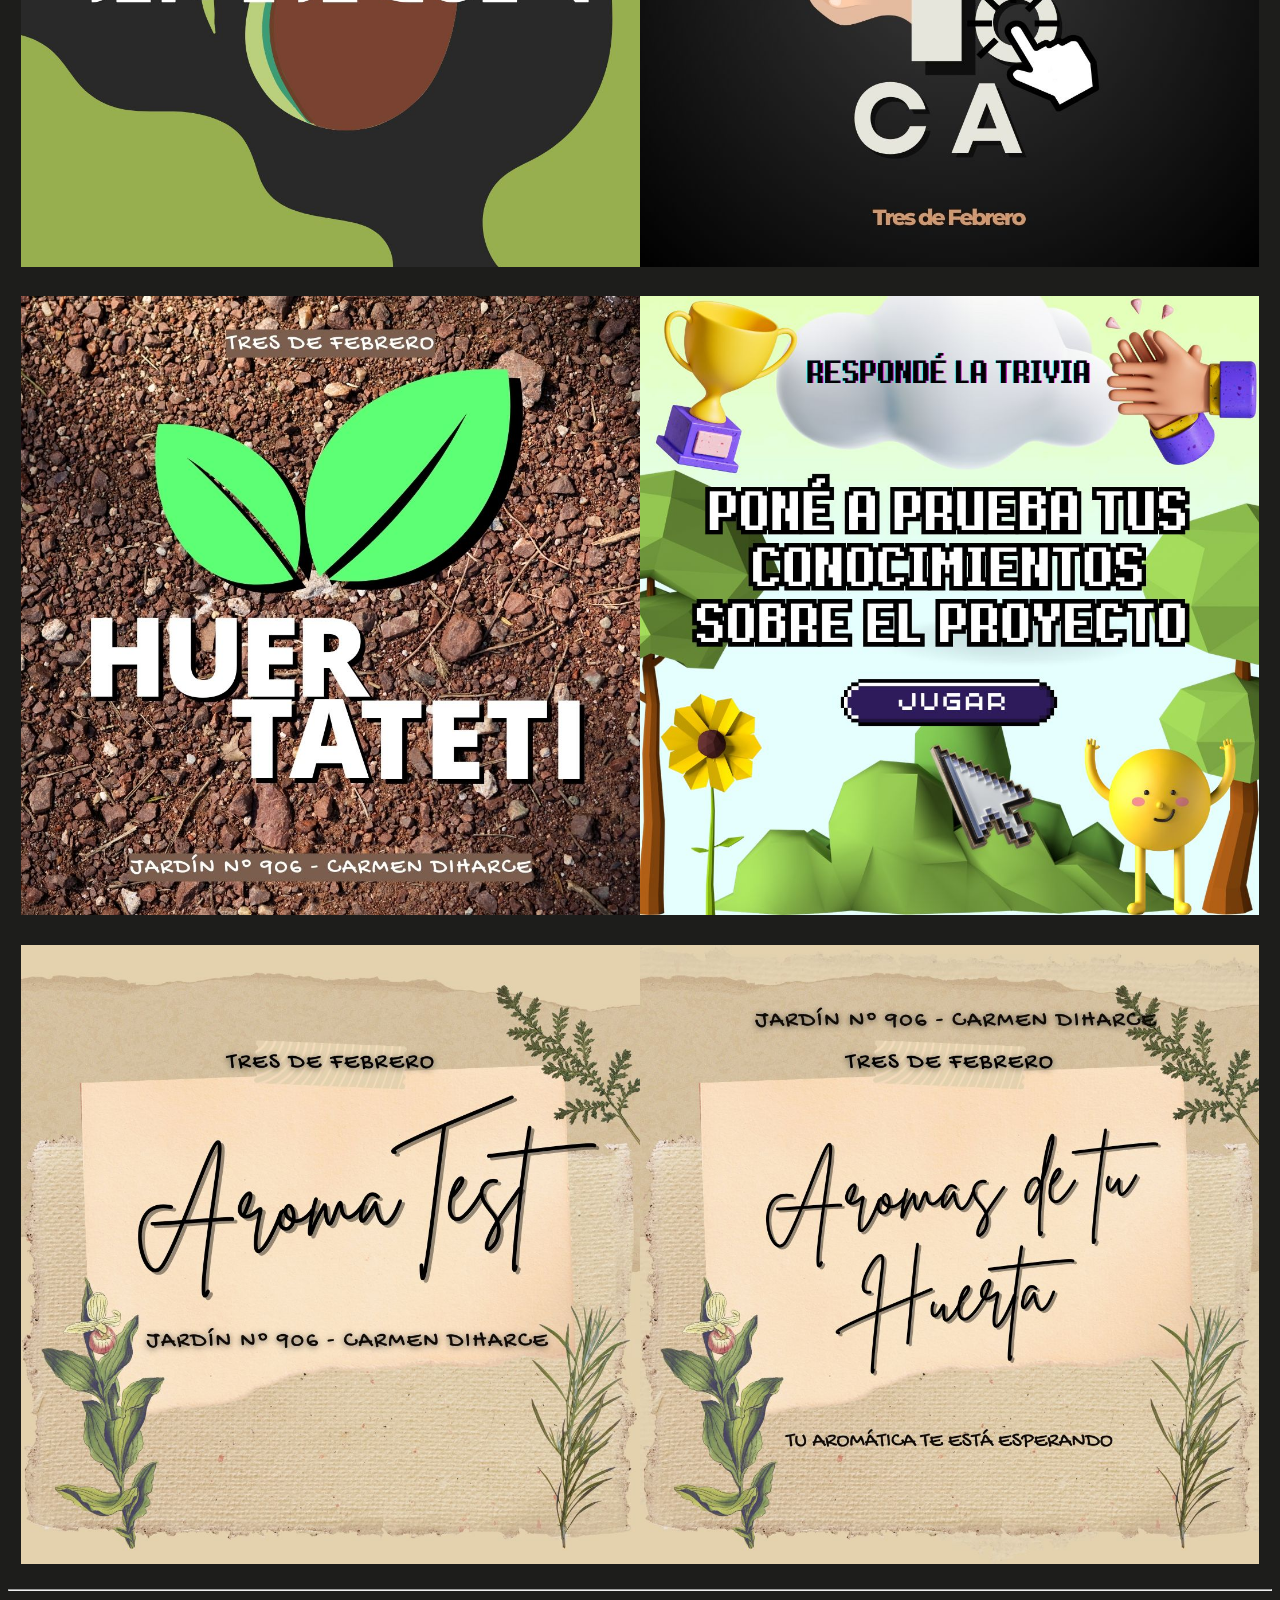
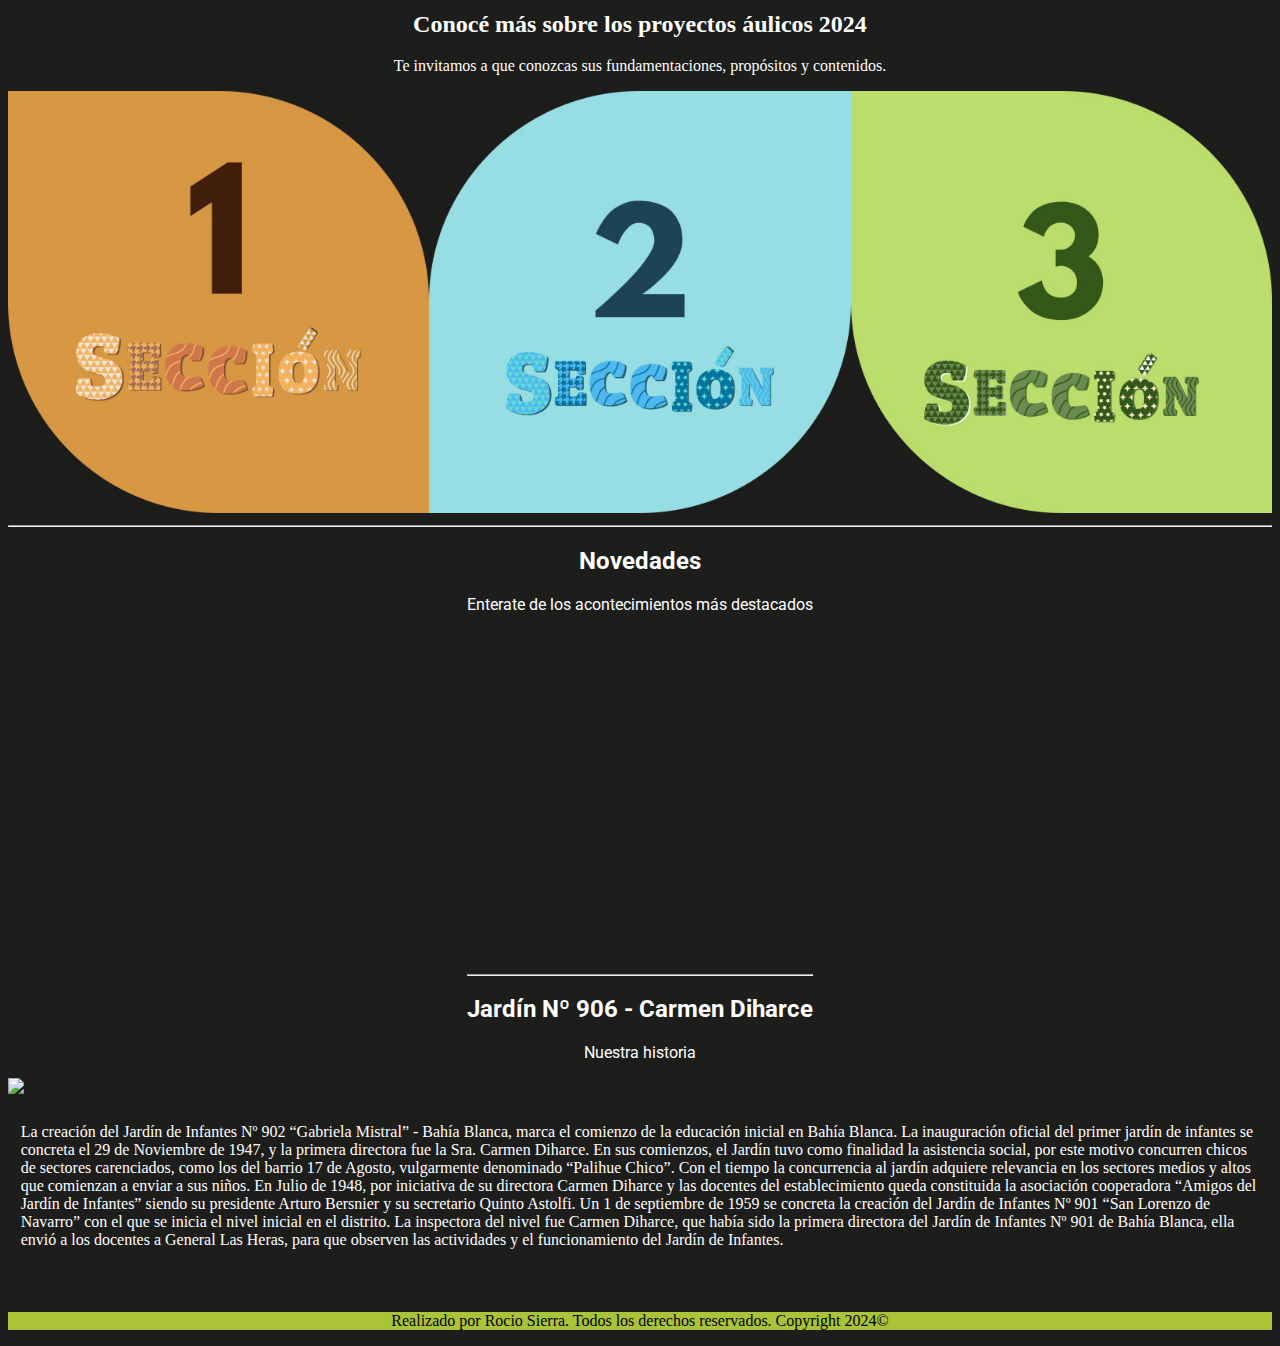
==== commit 77486eee: "Modificación diseño" ====
--- a/index.html
+++ b/index.html
@@ -33,24 +33,25 @@
     <header>
 
         <div class="col">
-            <div class="row">
+            <div class="row" style="padding: 1%;">
                 <video autoplay loop muted>
                     <source src="./videos/distrital.mp4" type="video/mp4" />
                 </video>
             </div>
-        
-            <div class="row">
+            
+            <div class="row" style="padding: 1%;">
                 <video autoplay loop muted>
                     <source src="./videos/video34 (1).mp4" type="video/mp4" />
                 </video>
             </div>
         </div>
-        </div>
+
     </header>
 
     <main>
         <div class='row' style="padding: 1%;">
 
+<br>
             <div class='col'>
                 <div class='card'>
                     <a class="stretched-link"
@@ -86,7 +87,7 @@
                 <div class='col'>
                     <div class='card'>
                         <a class="stretched-link" href=""></a>
-                        <img src='./images/vertoca.png' style="overflow: hidden; width: 100%">
+                        <img src='./images/vertocaa.jpg' style="overflow: hidden; width: 100%">
                     </div>
                 </div>
 
--- a/styles.css
+++ b/styles.css
@@ -111,19 +111,7 @@
 }
 
 
-/* Estilo para el encabezado */
-header {
-  display: flex;
-  /* Utiliza Flexbox para el layout */
-  flex-direction: column;
-  /* Organiza los elementos en una columna */
-  height: 100vh;
-  /* Ocupa el 100% de la altura de la ventana del navegador */
-  margin: 0;
-  /* Elimina márgenes predeterminados */
-  padding: 0;
-  /* Elimina el padding predeterminado */
-}
+
 
 /* Estilo para la columna que contiene los videos */
 .col {
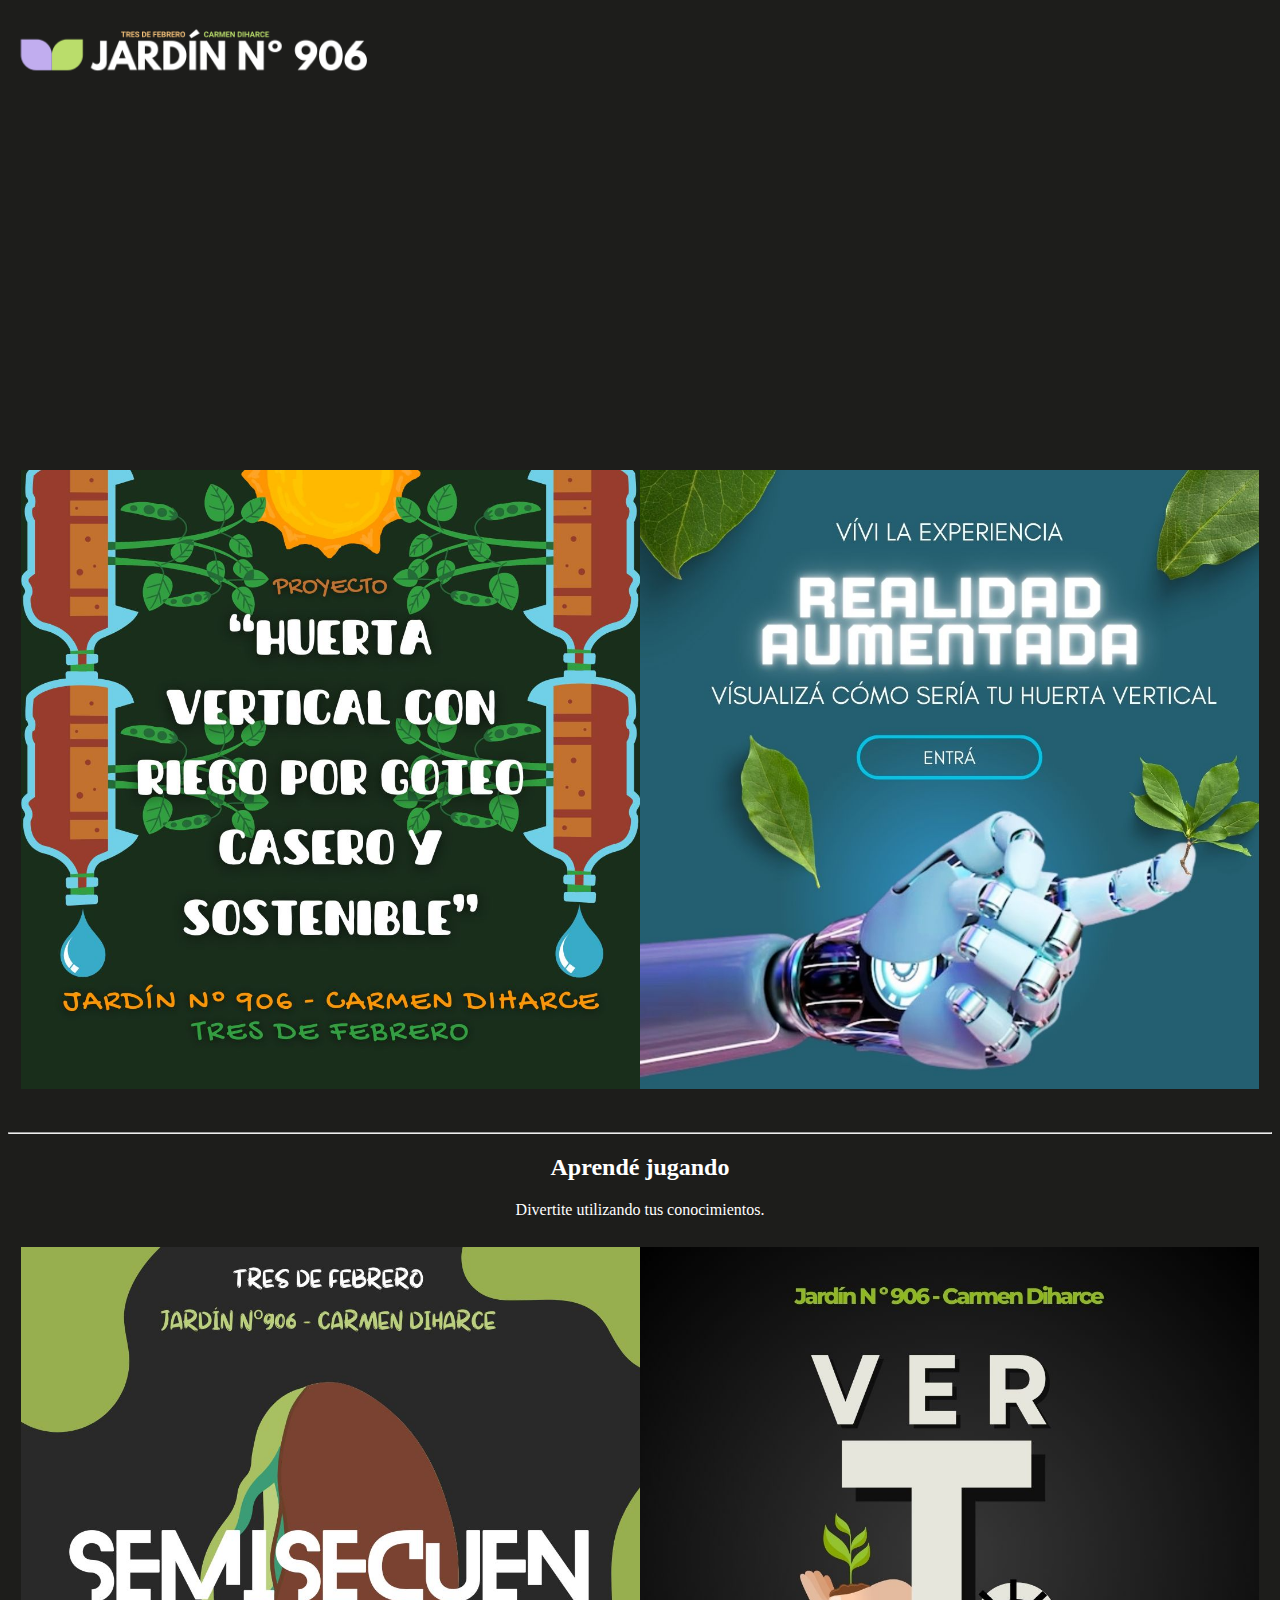
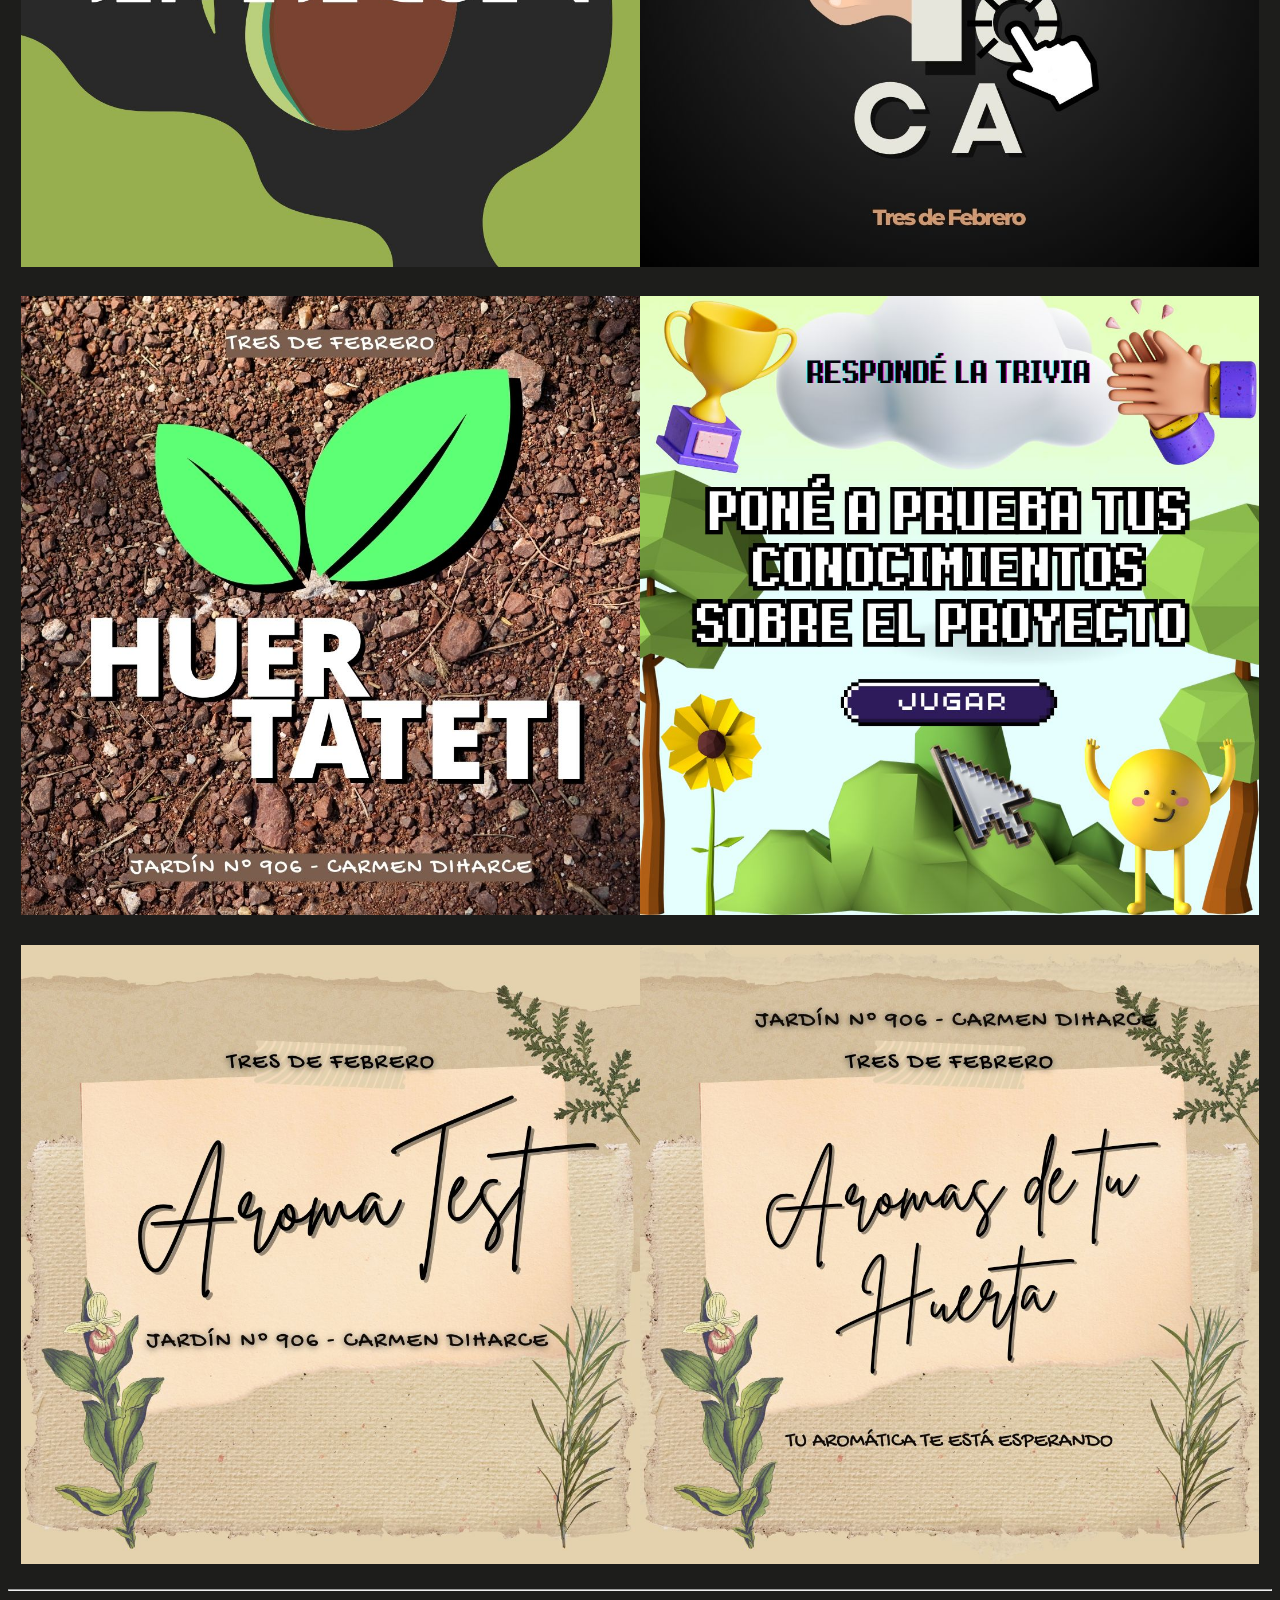
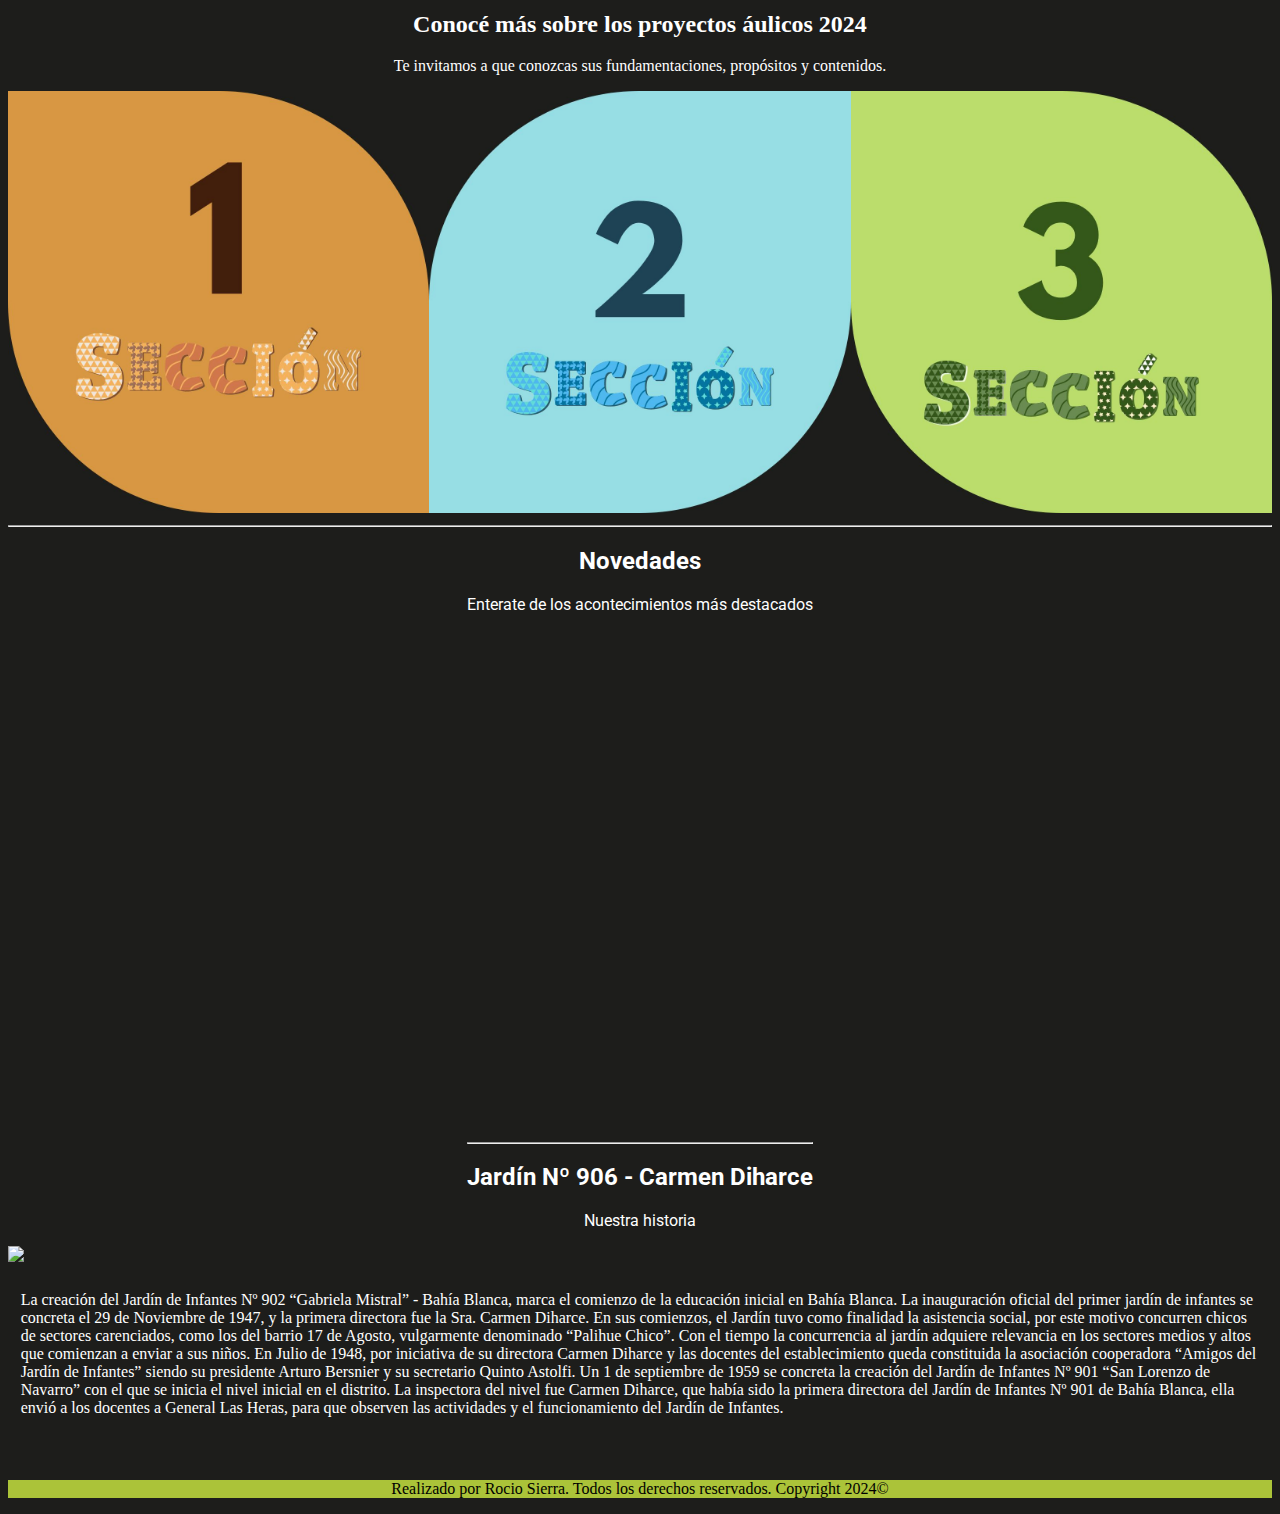
==== commit 59d89a1c: "Video del 17 e Infancias" ====
--- a/index.html
+++ b/index.html
@@ -41,7 +41,7 @@
             
             <div class="row" style="padding: 1%;">
                 <video autoplay loop muted>
-                    <source src="./videos/video34 (1).mp4" type="video/mp4" />
+                    <source src="./videos/videop34.mp4" type="video/mp4" />
                 </video>
             </div>
         </div>
@@ -169,6 +169,21 @@
             <p class="lead" style="color: white;">Enterate de los acontecimientos más destacados</p>
         </div>
         <div class='row'>
+            <div class='col'>
+                <a class="stretched-link"></a>
+                <video class="w-100" autoplay loop muted>
+                    <source src="./videos/infancias.mp4" type="video/mp4" />
+                </video>
+            </div>
+        </div>
+        <br>
+        <div class='row'>
+            <div class='col'>
+                <a class="stretched-link"></a>
+                <video class="w-100" autoplay loop muted>
+                    <source src="./videos/17.mp4" type="video/mp4" />
+                </video>
+            </div>
             <div class='col'>
                 <a class="stretched-link"></a>
                 <video class="w-100" autoplay loop muted>
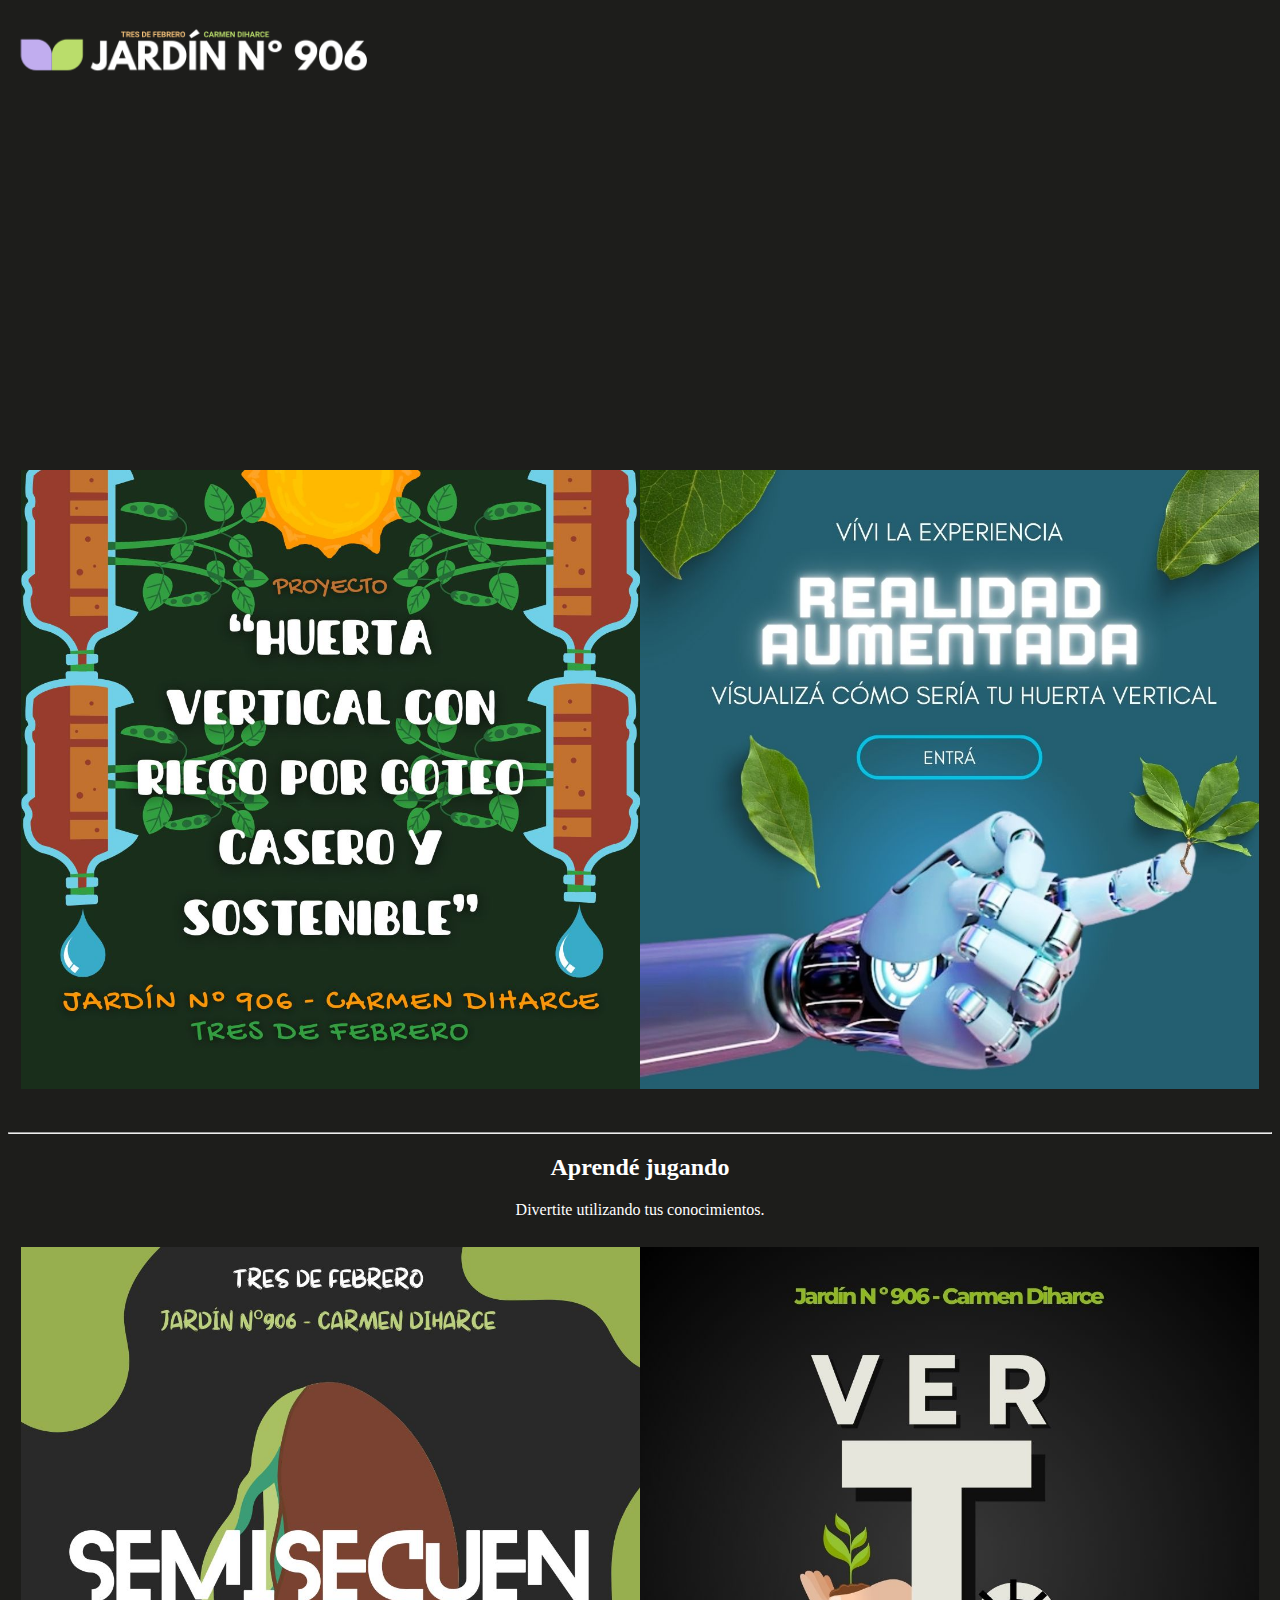
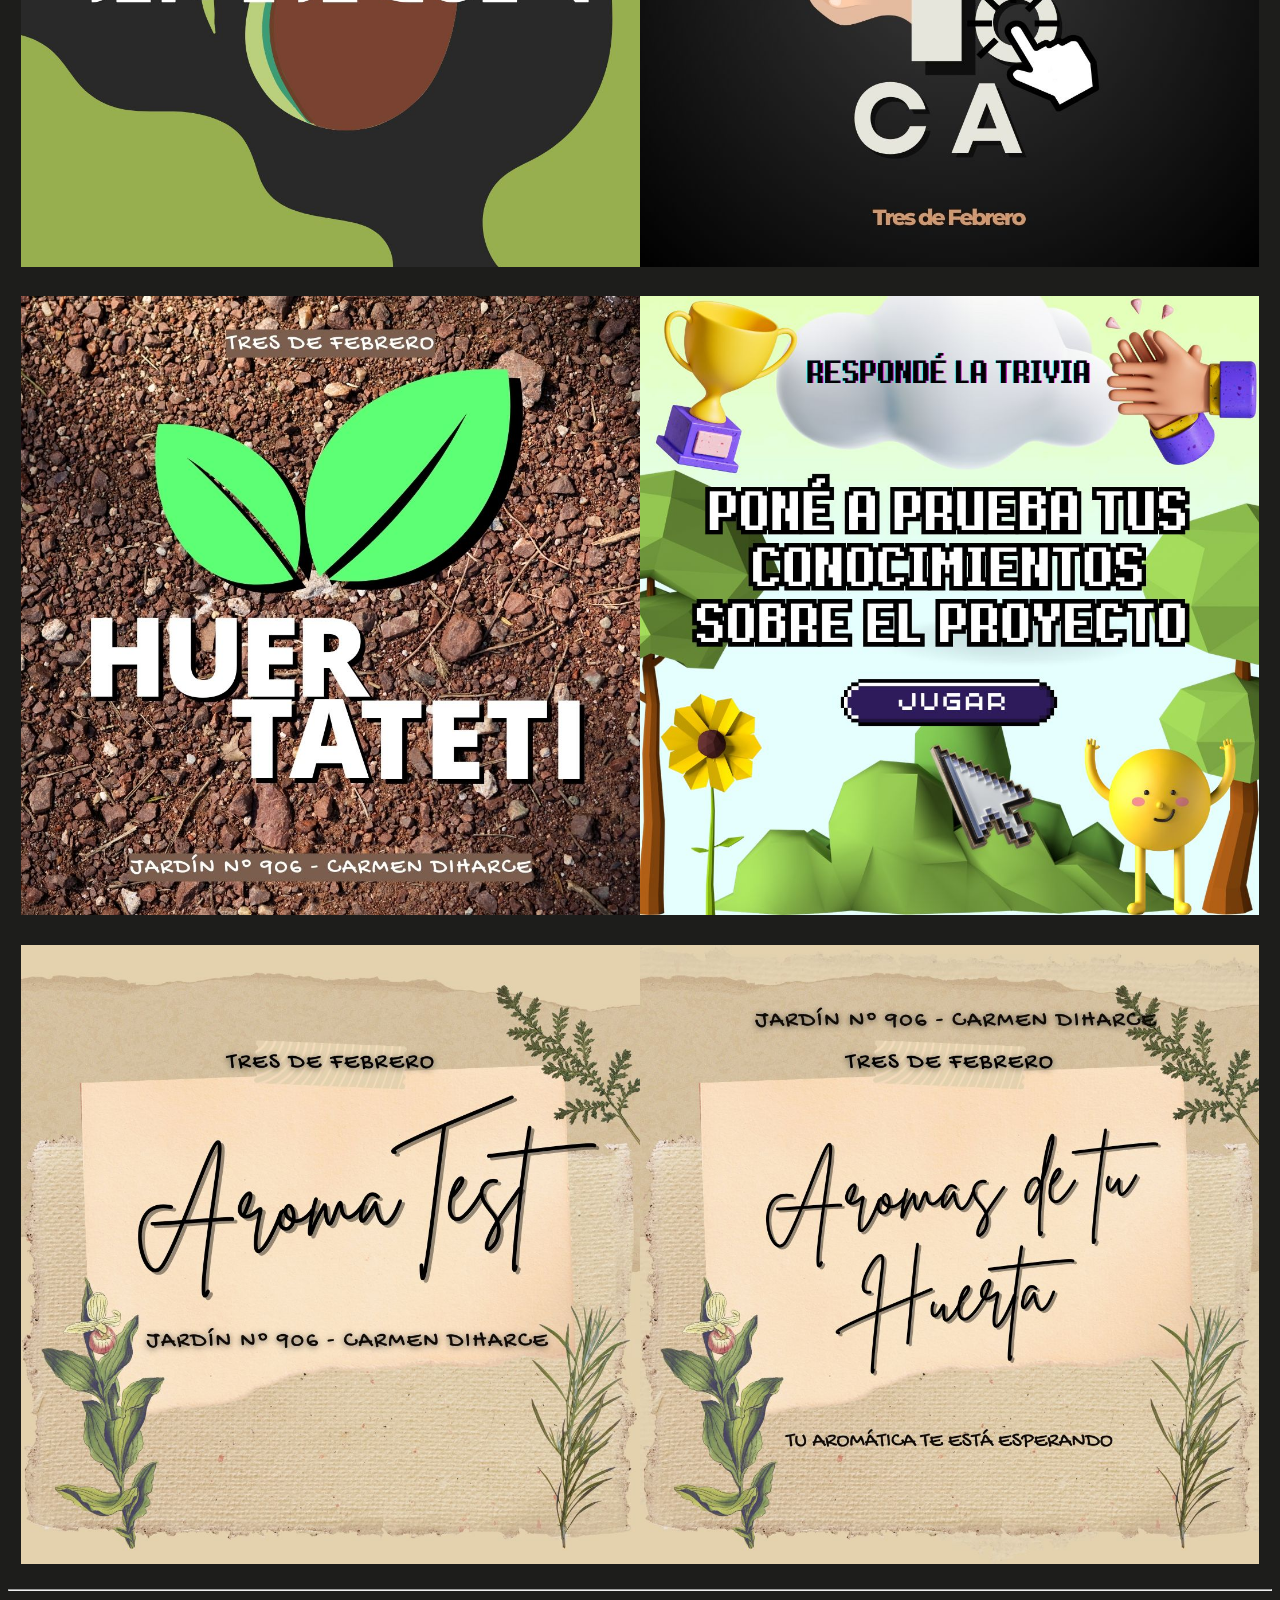
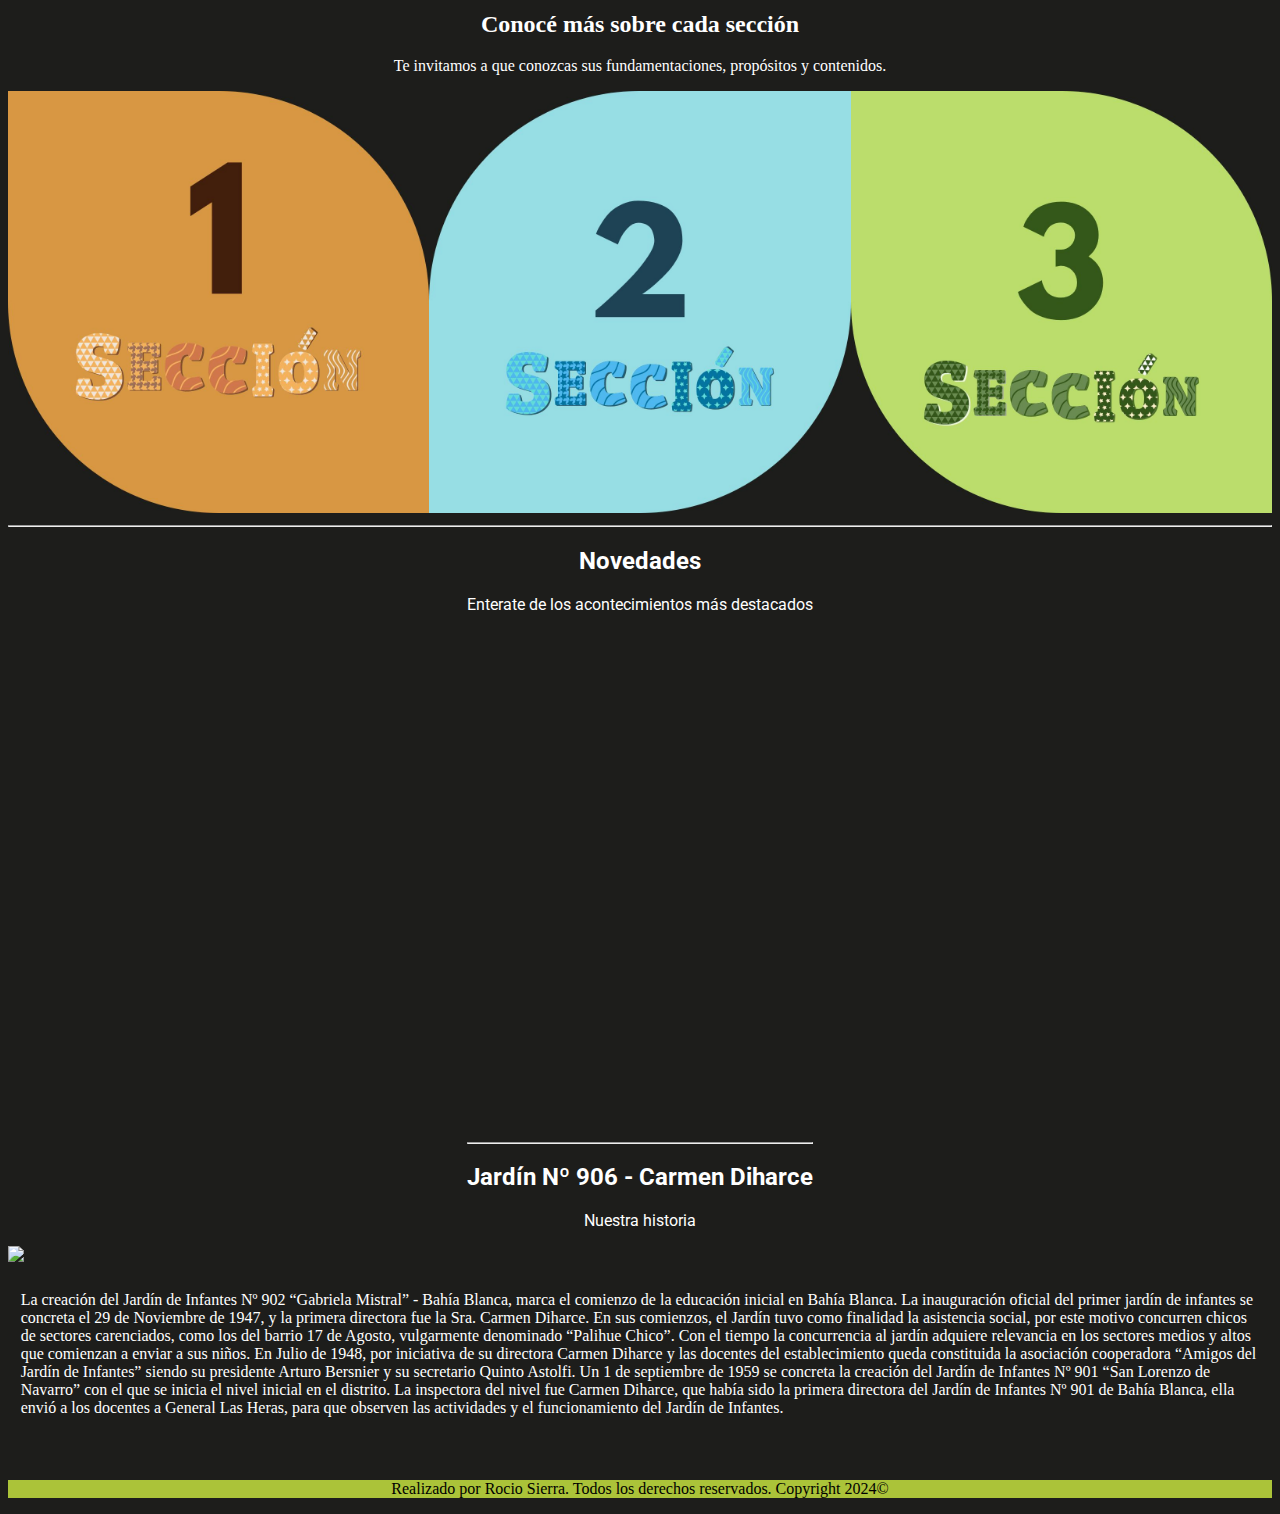
==== commit 31196d84: "Videos de pagina principal, versiones de RA y fotos papel plantable" ====
--- a/index.html
+++ b/index.html
@@ -129,7 +129,7 @@
         <section>
             <div style="text-align: center;">
                 <hr class="my-4">
-                <h2 class="display-4" style="color: white;">Conocé más sobre los proyectos áulicos 2024</h2>
+                <h2 class="display-4" style="color: white;">Conocé más sobre cada sección</h2>
                 <p class="lead" style="color: white;">Te invitamos a que conozcas sus fundamentaciones, propósitos y
                     contenidos.</p>
             </div>
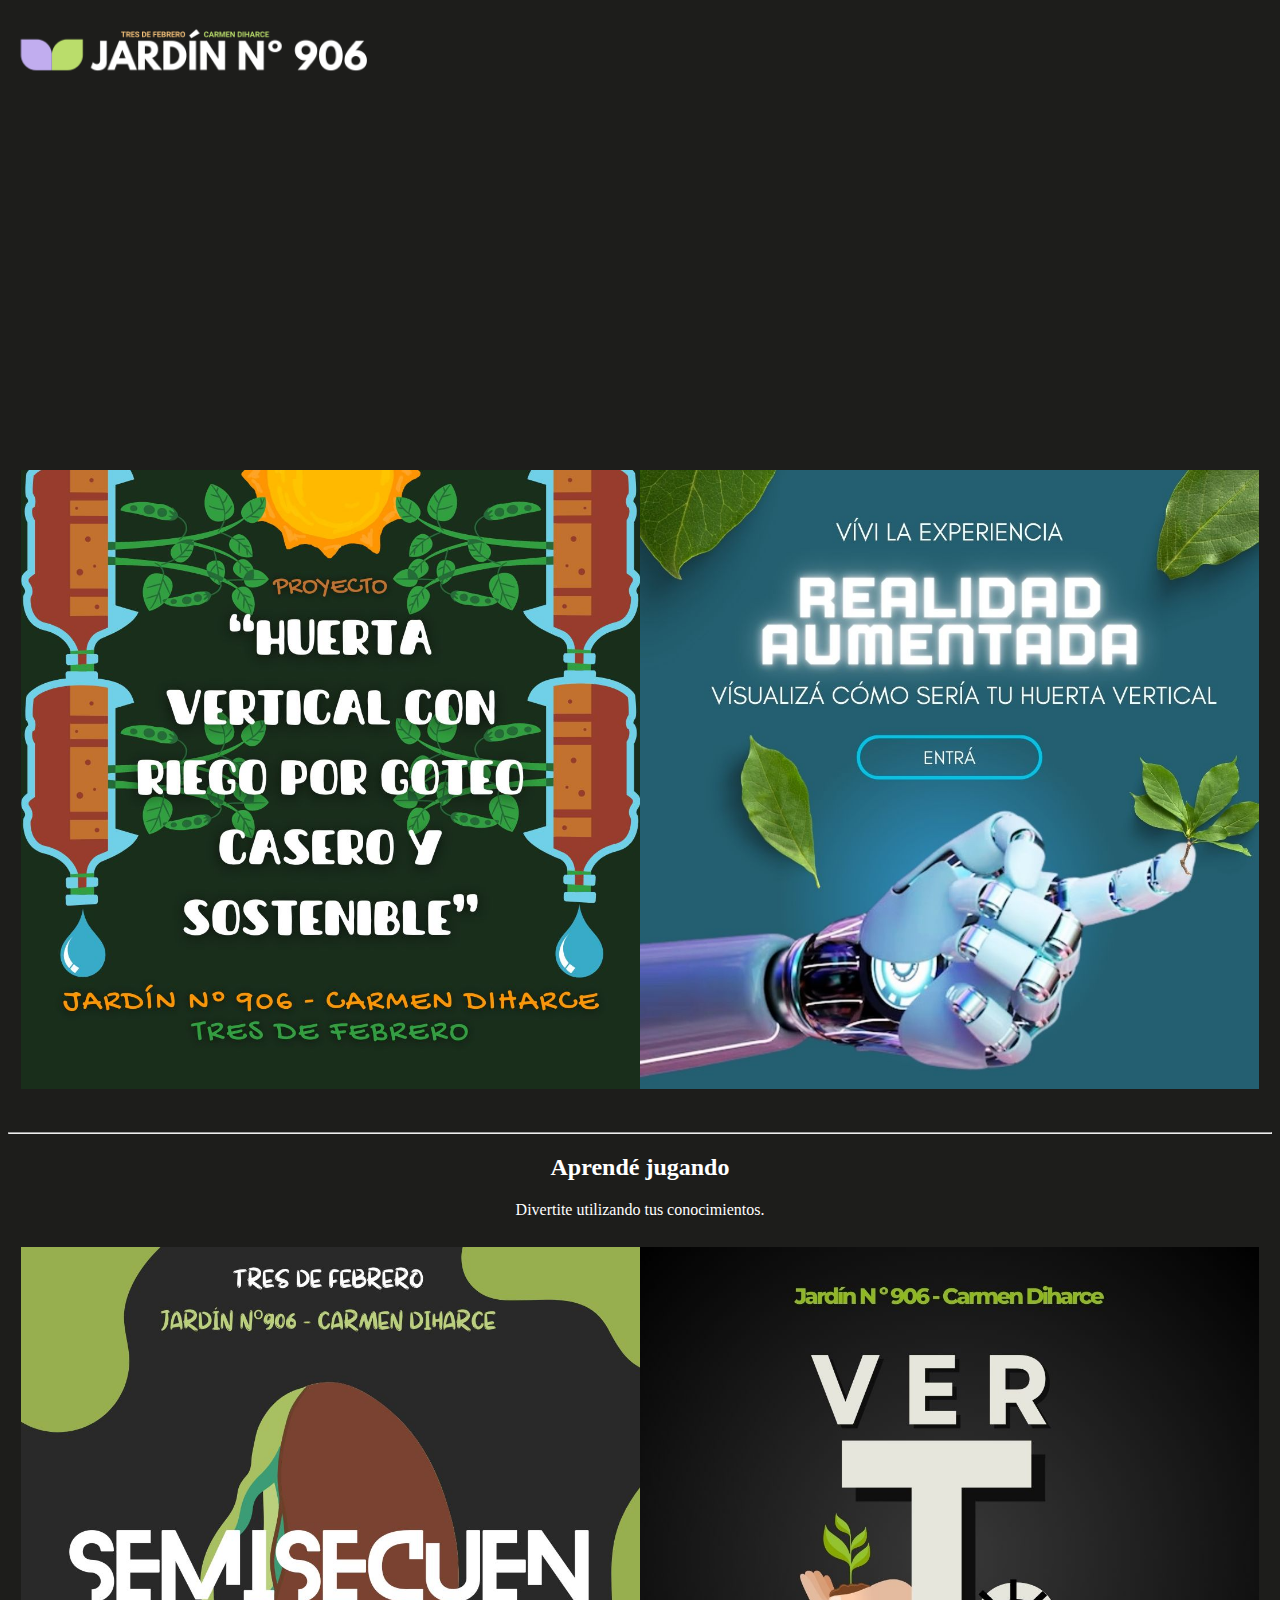
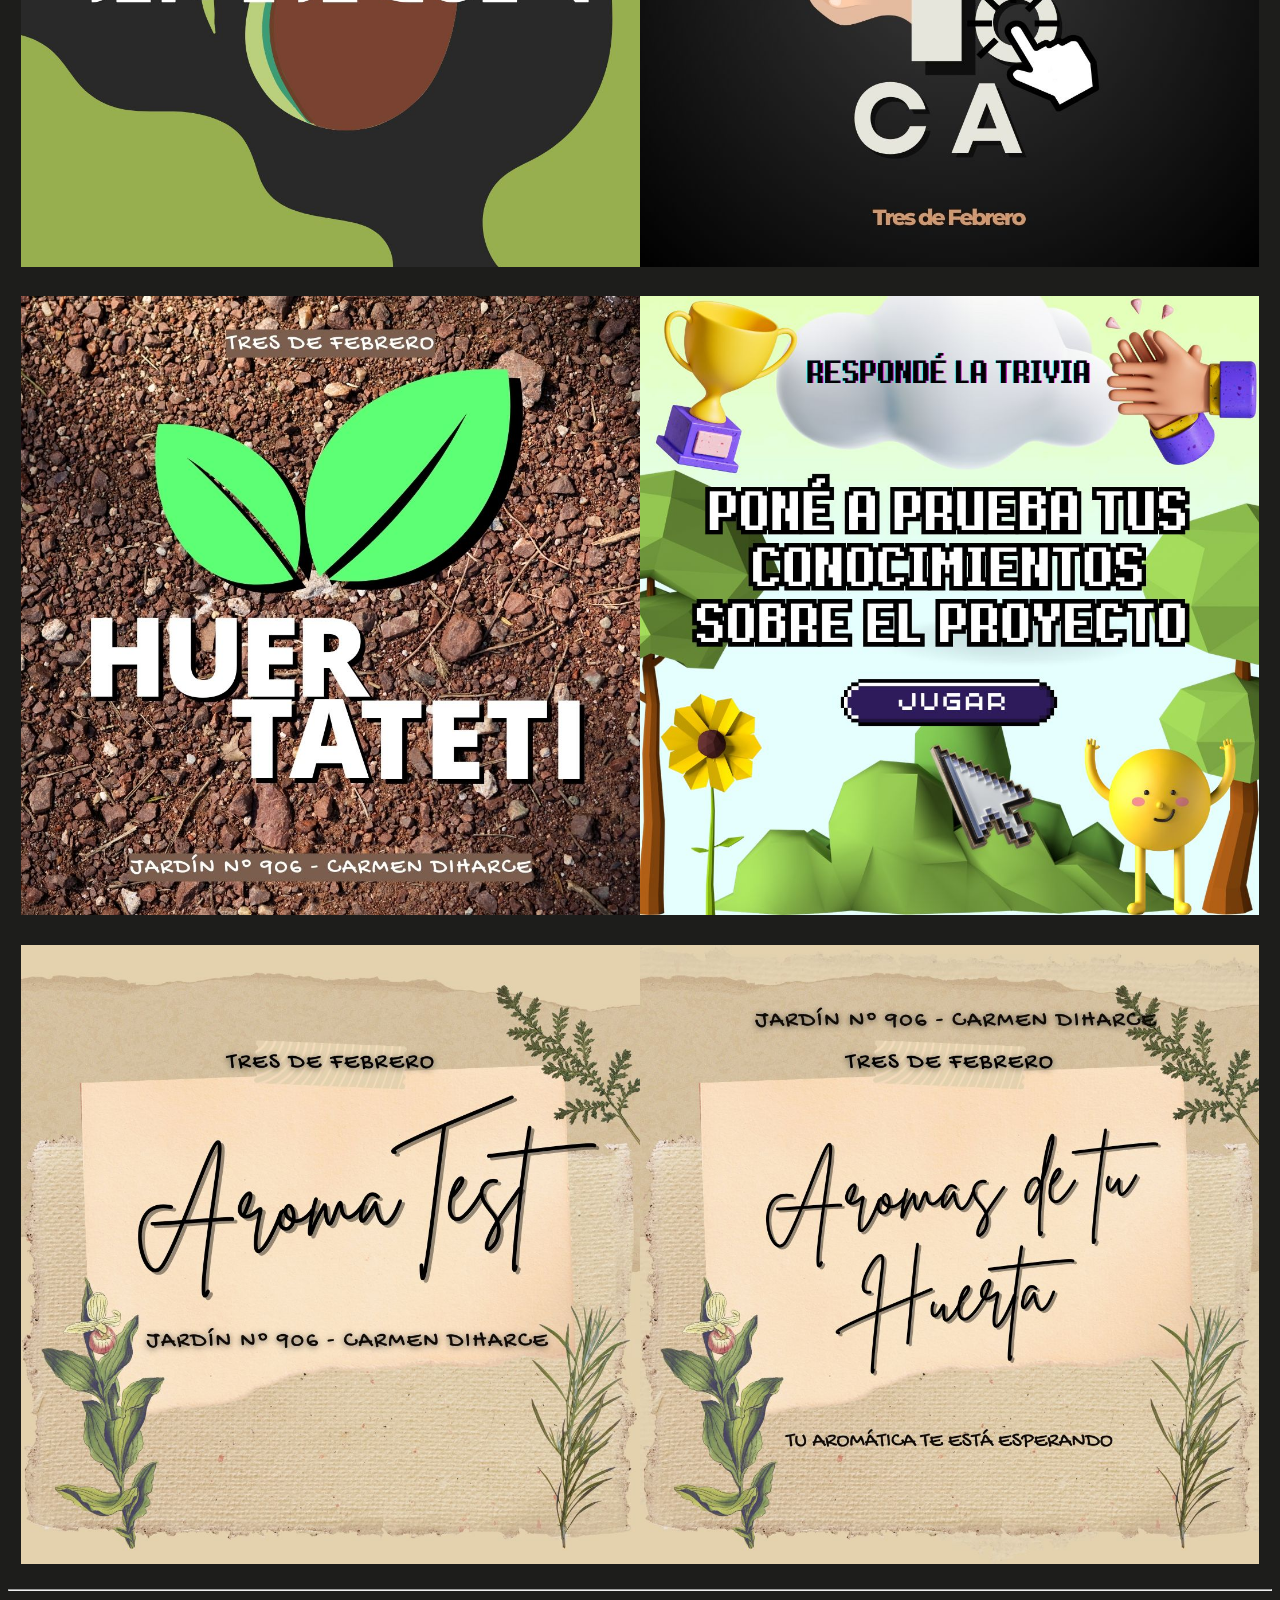
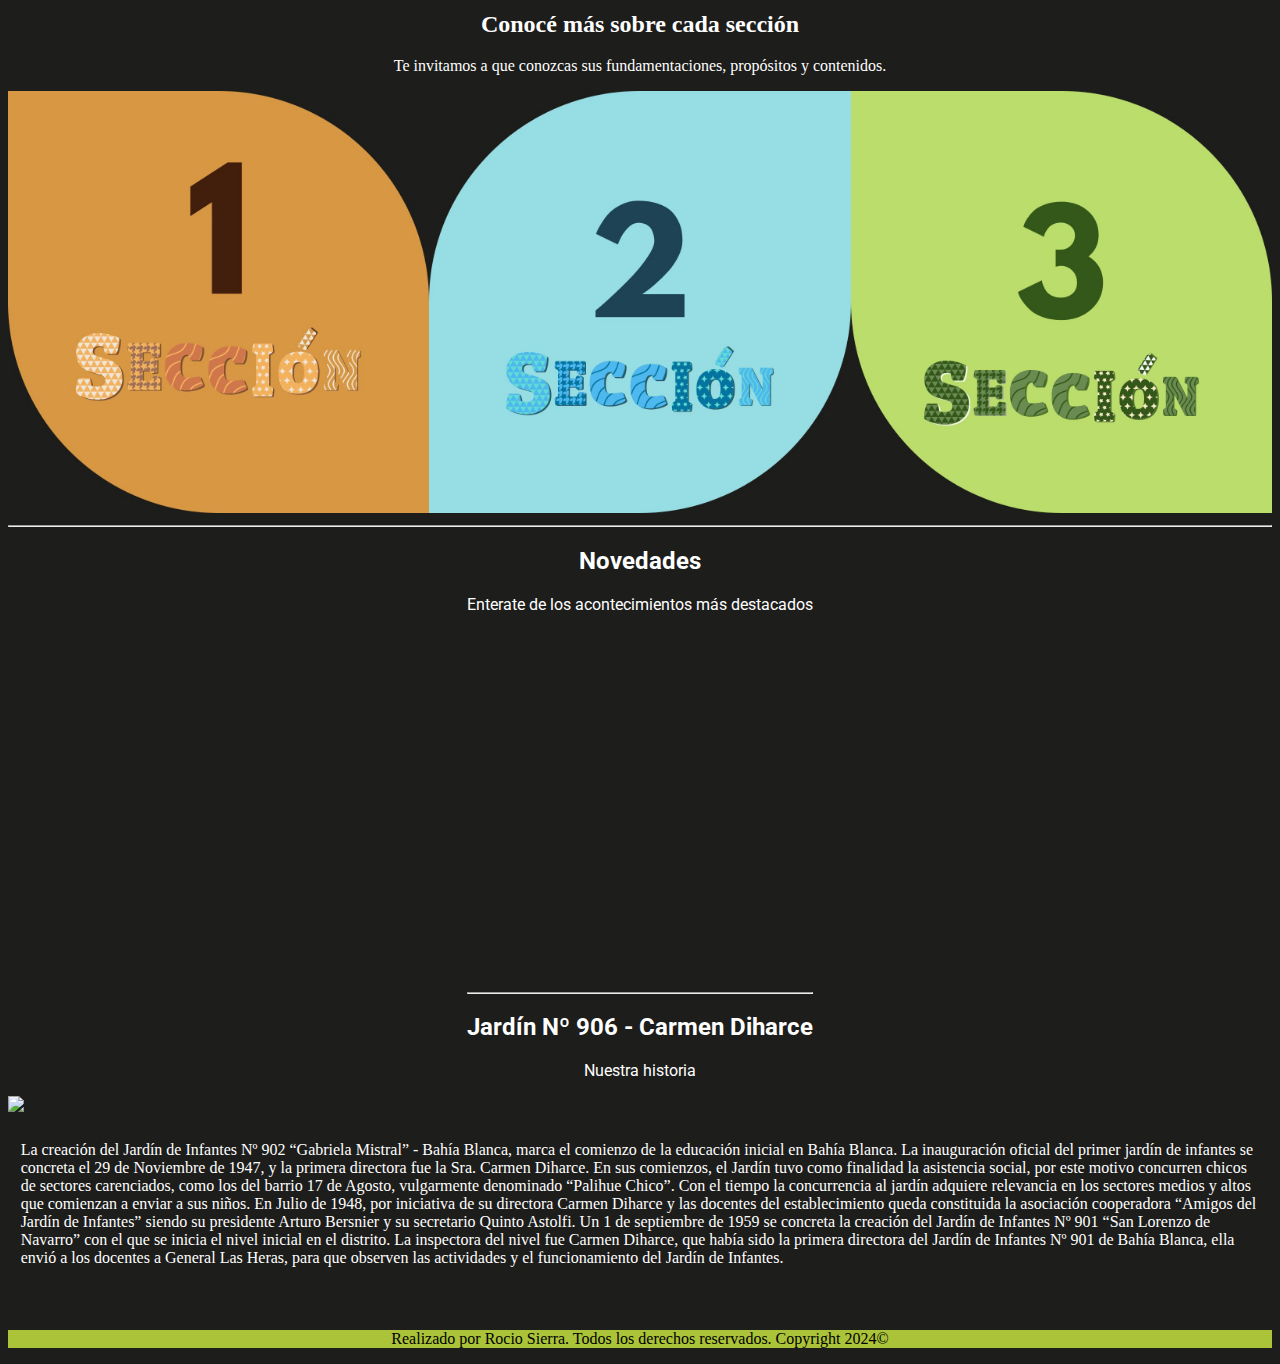
==== commit c8447bc5: "Se agregan fotos de 3ra sección" ====
--- a/index.html
+++ b/index.html
@@ -192,20 +192,7 @@
             </div>
         </div>
         <br>
-        <div class='row'>
-            <div class='col'>
-                <a class="stretched-link"></a>
-                <video class="w-100" autoplay loop muted>
-                    <source src="./videos/9dejulio.mp4" type="video/mp4" />
-                </video>
-            </div>
-            <div class='col'>
-                <a class="stretched-link"></a>
-                <video class="w-100" autoplay loop muted>
-                    <source src="./videos/20.mp4" type="video/mp4" />
-                </video>
-            </div>
-        </div>
+        
     </main>
     <br>
     <section>
